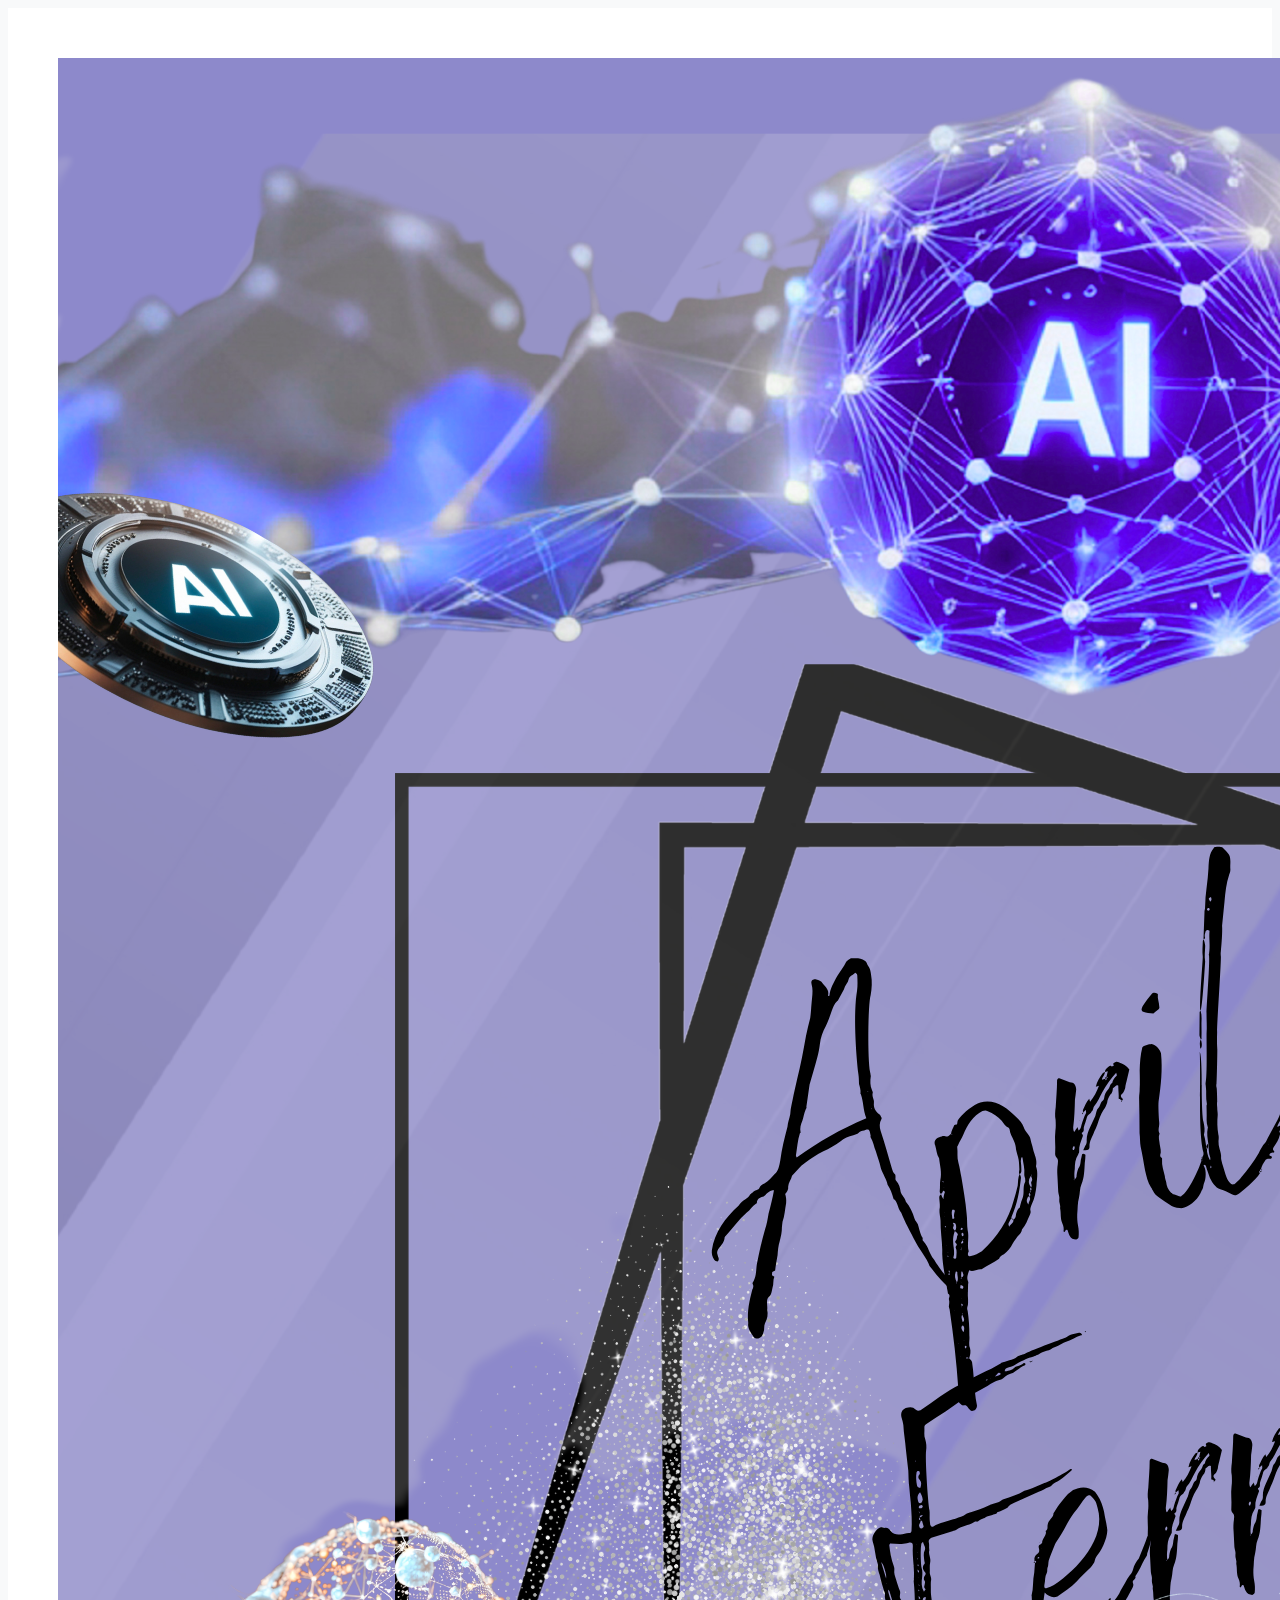
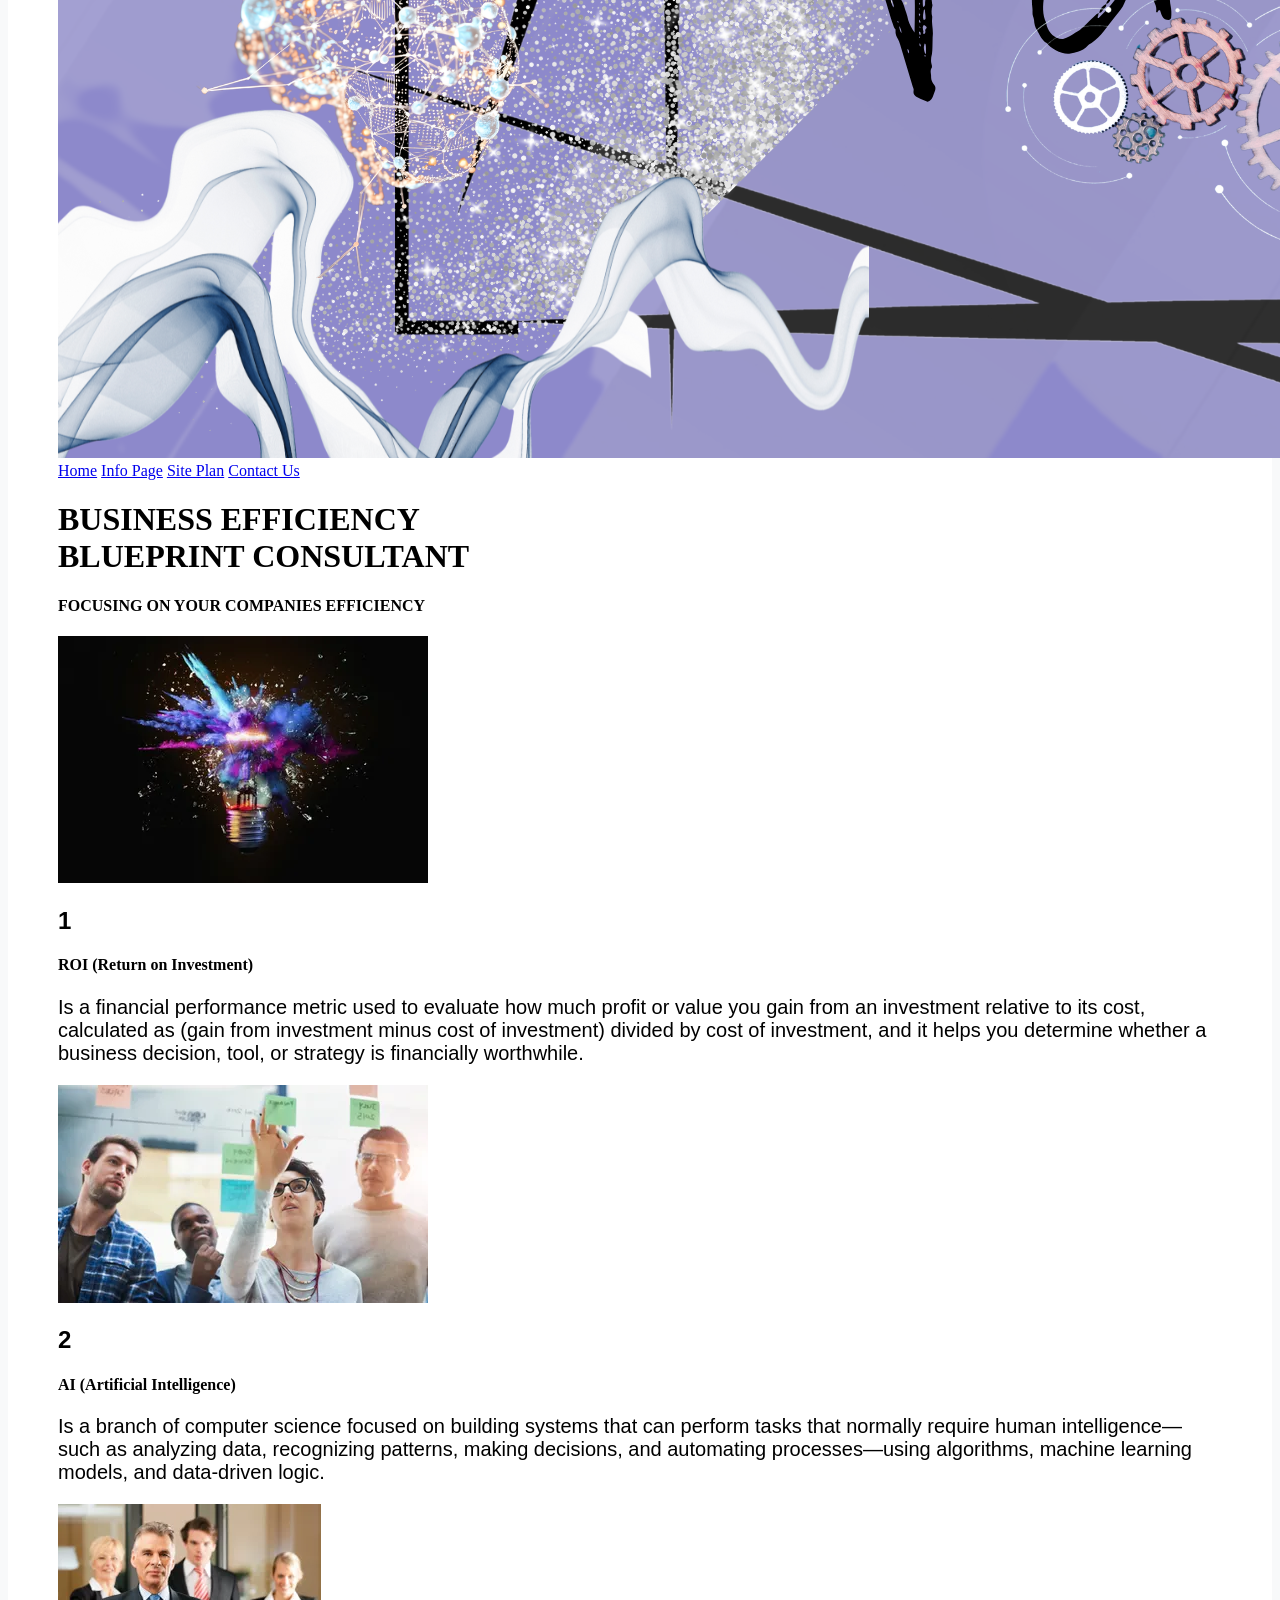
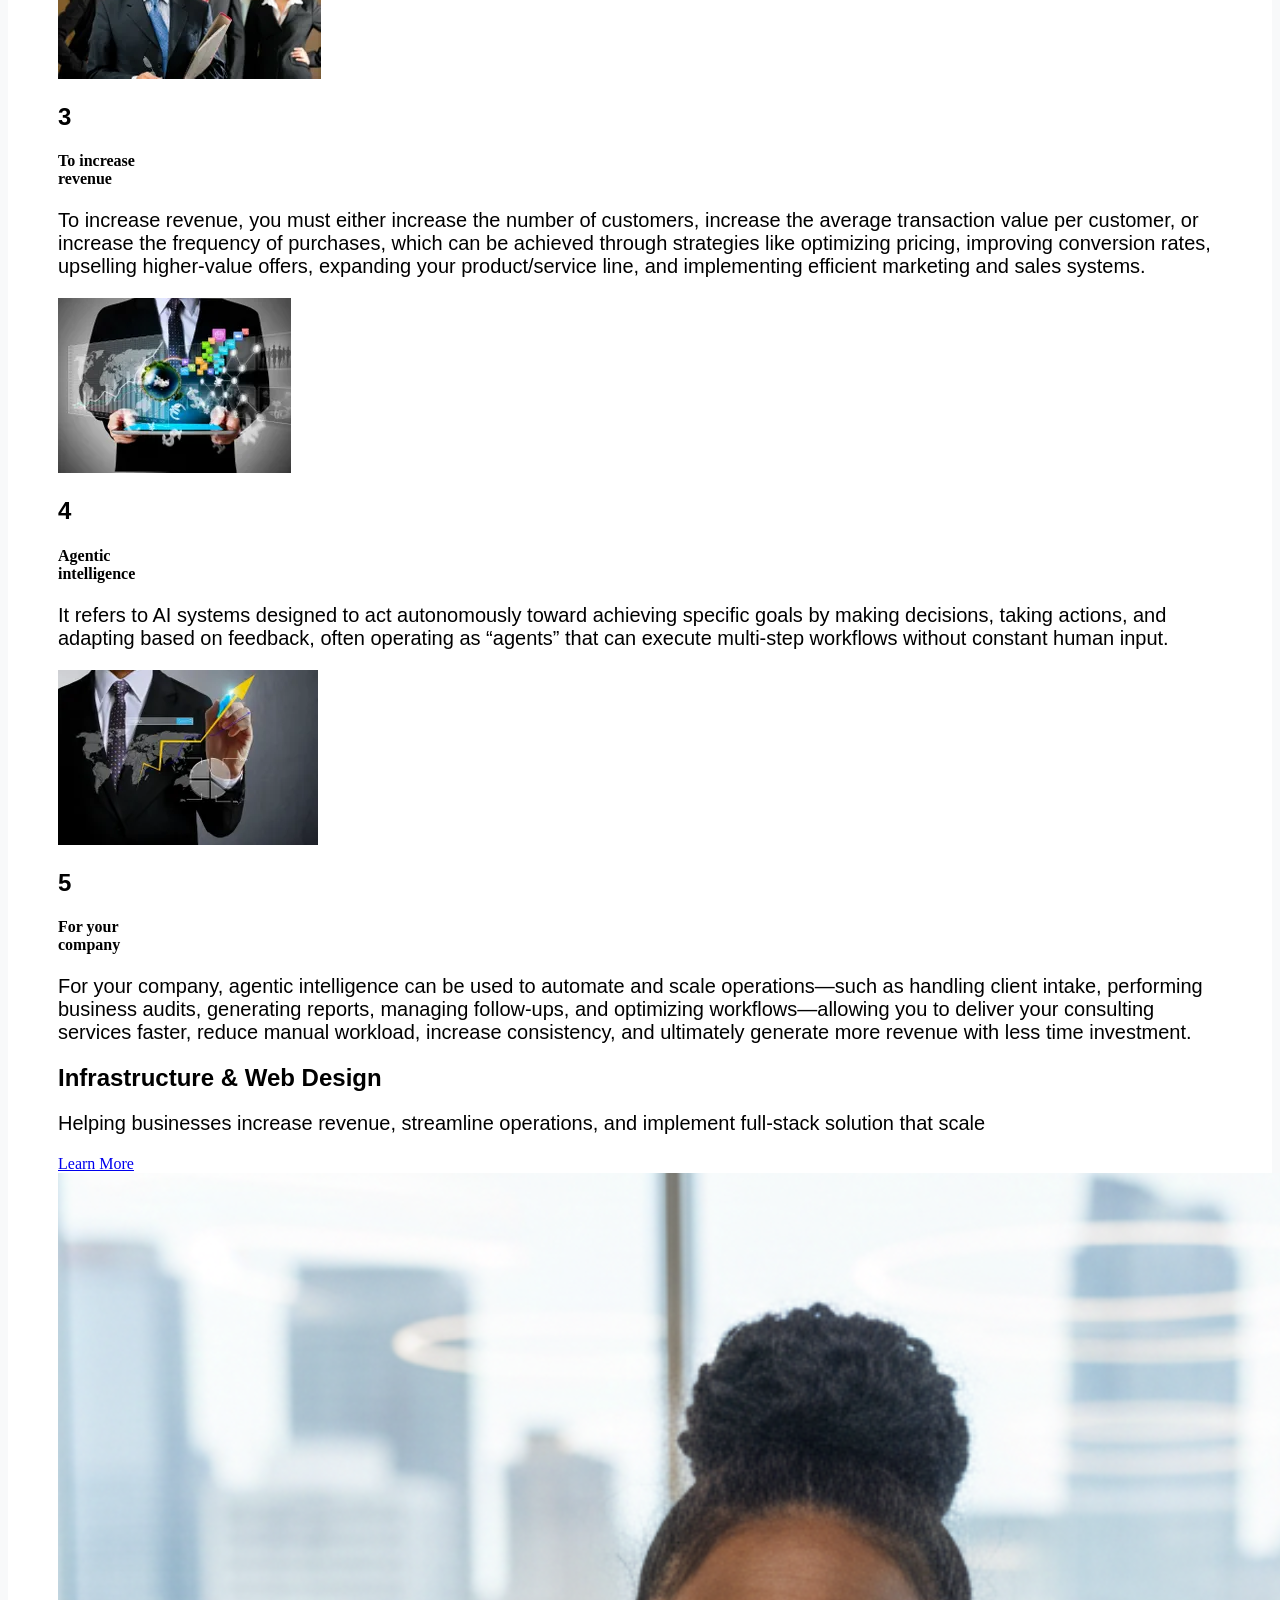
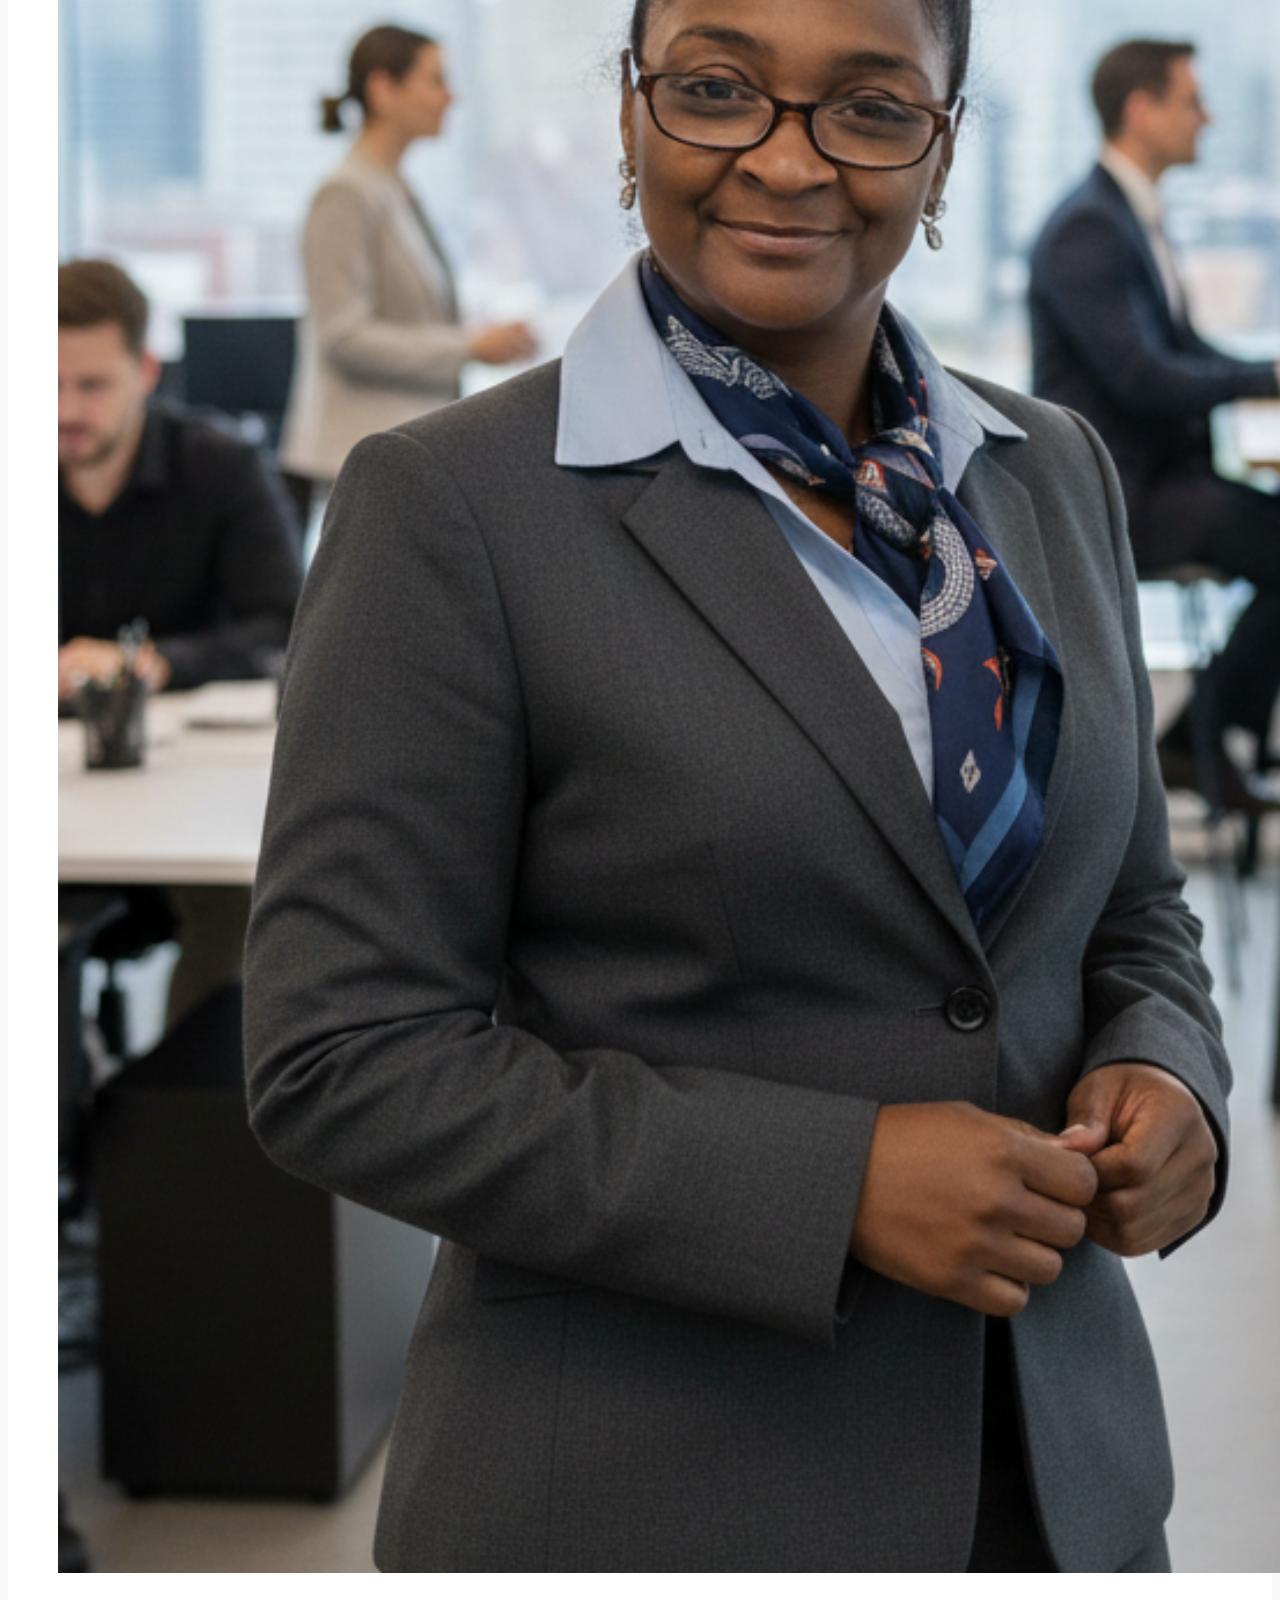
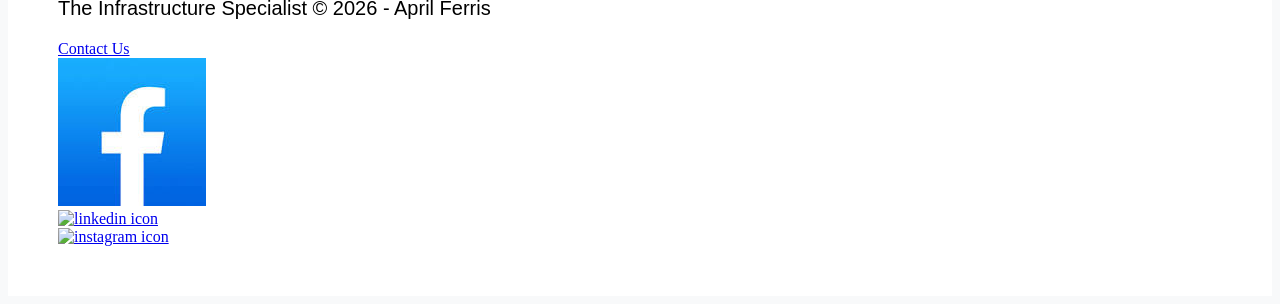
==== page2.html @ 4bdd4c85 "Update page2.html" ====
<!DOCTYPE html>
<html class="infopage1" lang="en">

    <!-- Head info -->

<head>
    <meta charset="UTF-8">
    <meta name="viewport" content="width=device-width, initial-scale=1.0">
    <title>The Infrastructure Specialist & Web Developer | Page2</title>
    <link rel="stylesheet" href="index.css">
</head>

<body class="infopage2">
    <div class="page">

        <!-- Header -->
        <header>
            <nav class="nav2">
                <img class="logo2" src="images/ai logo.png" alt="April Ferris logo">
                <a href="index.html">Home</a>
                <a href="page2.html">Info Page</a>
                <a href="#">Site Plan</a>
                <a href="#">Contact Us</a>
            </nav>
         <div class="title">
        <h1>BUSINESS EFFICIENCY<br> BLUEPRINT CONSULTANT</h1>
        <h4>FOCUSING ON YOUR COMPANIES EFFICIENCY</h4>
            </div>
        </header>

        <!-- Main -->
        <main class="main">

            <!-- Hero -->
            <section class="sectiona">
                <div class="ROI">
                <img class="photo1" src="images/page2 1.png" alt="photo about ROI">
                <h2 class="number">1</h2>
                <h4>ROI (Return on Investment)</h4>
                <p class="explanation">Is a financial performance metric used to evaluate how much profit or value you gain from an investment relative to its cost, calculated as (gain from investment minus cost of investment) divided by cost of investment, and it helps you determine whether a business decision, tool, or strategy is financially worthwhile.</p>
                </div>
                <div class="AI">
                <img class="photo2" src="images/page2 2.png" alt="photo about AI">
                <h2 class="number">2</h2>
                <h4>AI (Artificial Intelligence)</h4>
                <p class="explanation">Is a branch of computer science focused on building systems that can perform tasks that normally require human intelligence—such as analyzing data, recognizing patterns, making decisions, and automating processes—using algorithms, machine learning models, and data-driven logic.</p>
                </div>
                <div class="TIR">
                <img class="photo3" src="images/page2 3.png" alt="photo about Increasing revenue">
                <h2 class="number">3</h2>
                <h4>To increase<br> revenue</h4>
                <p class="explanation">To increase revenue, you must either increase the number of customers, increase the average transaction value per customer, or increase the frequency of purchases, which can be achieved through strategies like optimizing pricing, improving conversion rates, upselling higher-value offers, expanding your product/service line, and implementing efficient marketing and sales systems.</p>
                </div>
                <div class="AI">
                <img class="photo4" src="images/page2 4.png" alt="photo about Agentic intelligence">
                <h2 class="number">4</h2>
                <h4>Agentic<br> intelligence</h4>
                <p class="explanation">It refers to AI systems designed to act autonomously toward achieving specific goals by making decisions, taking actions, and adapting based on feedback, often operating as “agents” that can execute multi-step workflows without constant human input.</p>
                </div>
                <div class="FYC">
                <img class="photo5" src="images/page2 5.png" alt="photo about For your company">
                <h2 class="number">5</h2>
                <h4>For your<br> company</h4>
                <p class="explanation">For your company, agentic intelligence can be used to automate and scale operations—such as handling client intake, performing business audits, generating reports, managing follow-ups, and optimizing workflows—allowing you to deliver your consulting services faster, reduce manual workload, increase consistency, and ultimately generate more revenue with less time investment.</p>
                </div>
            </section>

            <!-- Agentic Workflows -->
            <section class="sectionb">
            <div class="box1">
            <h2>Infrastructure & Web Design</h2>
            <p>Helping businesses increase revenue, streamline operations, and implement full-stack solution that scale</p>
            <a class="learnmore" href="#">Learn More</a>
            </div>

            <img class="mybusiness" src="images/main business pic.png" alt="picuture of business women">
            </section>
        </main>

        <!-- Footer -->
        <footer>
            <div class="footer-left">
                <p>The Infrastructure Specialist © 2026 - April Ferris</p>
            </div>
            <a class="contacting" href="#">Contact Us</a>
            <div class="contact">
                <a href="https://www.facebook.com">
                    <img class="fb" src="images/fb image.jpeg" alt="facebook icon">
                </a>
                <div class="trim1">
                <a href="https://www.linkedin.com">
                    <img class="li" src="images/linkedin.png" alt="linkedin icon">
                </a>
                </div>
                <div class="trim2">
                <a href="https://www.instagram.com">
                    <img class="ins" src="images/instagram.jpeg" alt="instagram icon">
                </a>
                </div>
            </div>
        </footer>
        
</body>

</html>
---- index.css ----
/* Global / Layout */
body {
background-color: #f8f9fa;
}

.page {
max-width: 1200px;
margin: 0 auto;
background-color: #fff;
padding: 50px;
}

.main {

}

.section {

}

.two-col {
display: grid;
grid-template-columns: 1fr 1fr;
gap: 30px;
}

/* Header */
.header {
display: flex;
justify-content: space-between;
align-items: center;
padding: 20px;
border: #333 solid 2px;
background: linear-gradient(#5b3eff, #fff);
}

.header-top {

}

.brand {

}

.logo, .footer-logo {
width: 100px;
border-radius: 10px;
}

.profile {

}

.nav {

}

.nav a {
font-family: 'Times New Roman', Times, serif;
border: 2px solid #333;
text-decoration: none;
padding: 15px 20px;
background-color: #fff;
}

.nav a:hover {
background-color: #5b3eff;
color: #fff;
}  

/* Hero Section */
.hero {

}

.hero-header {

}

.hero-text {

}

.hero-para { 
max-width: 80%;
}

.hero-images {

}

.img-box {

}

p {
font-family: "Inter", sans-serif;
font-size: 20px;
}

h2 {
font-family: sans-serif;
}

/* Agentic Infrastructure */
.section-title h2{
text-align: center;
padding: 20px 0;
}

.button-link {

}

.img-frame img{
width: 100%;
border-radius: 30px;
}

.img-caption {

}

.text-block {

}

/* Panels & Components */
.panel {

}

.panel-title {
border: #333 solid 2px;
padding: 10px;
}

.component-box {
border: #333 solid 2px;
margin: 5px;
padding: 0 10px;
}

.component-box h4 {
font-family: sans-serif;
font-size: large;
}

/* Additional Info */
#additional {
margin: 75px 0;
}

#additional h2 {
text-align: center;
margin: 50px;
}
.muted {

}

.link-row {

}

.quick-link {
text-decoration: none;
font-size: 18px;
}

/* Contact Form */
.form-card {

}

.form-title {

}

.form {
display: flex;
flex-direction: column;
}

.form label {
font-size: 25px;
}

.form input {
margin-bottom: 10px;
height: 25px;
}

.form textarea {

}

.form button {
width: 150px;
padding: 10px;
}

.submit {
background-color: #ecf07a;
color: #fff;
border: none;
border-radius: 5px;
cursor: pointer;
color: black;
margin-top: 10px;
}
.submit:hover {
background-color: #4a2ecc;
}
/* Footer */
.footer {
display: flex;
justify-content: space-between;
align-items: center;
padding: 20px;
border: #333 solid 2px;
background: linear-gradient(#5b3eff, #fff);
}

.footer p {
font-family: 'Times New Roman', Times, serif;
font-size: 30px;
}

.footer-left {

}

.footer-right {

}

.footer-logo {

}

/* Info page css code :/
@import url('https://fonts.googleapis.com/css2?family=Caveat:wght@400..700&family=Figtree:ital,wght@0,300..900;1,300..900&family=Leckerli+One&family=Lobster&family=Montserrat:ital,wght@0,100..900;1,100..900&family=Open+Sans:ital,wght@0,300..800;1,300..800&family=Permanent+Marker&family=Roboto:ital,wght@0,100..900;1,100..900&family=Salsa&family=Sue+Ellen+Francisco&display=swap');

* {
    box-sizing: border-box;
}

.infopage1 {
    background-color: #b8c0ff;
    padding: 20px 30px;
}

.infopage2 {
    width: 1000px;
    background-color: grey;
    border: 2px solid black;
    padding: 20px;
    margin: 0 auto;
    font-family: "Roboto";
}

.nav2 {
    background-color: #bbd0ff;
    display: grid;
    grid-template-columns: 1fr 1fr 1fr 1fr 1fr;
    gap: 12%;
    padding: 20px 60px 20px 40px;
    align-items: center;
}

.logo2 {
    width:50px;
}

.nav2 a{
    text-decoration: none;
    color: #ffd6ff;
    font-size: 18px;
}

.title {
    background-color: white;
    font-family: sans-serif;
    text-align: center;
    padding: 0 30px 20px 30px;
    margin: 20px 60px;
    border: 2px solid black;
    letter-spacing: -0.5px;
}

.title h1 {
    font-size: 45px;
    letter-spacing: 10px;
}

.title h4 {
    font-size: 25px;
    font-weight: 100;
    margin: -30px 0 25px 0;
}

.sectiona {
    display: grid;
    grid-template-columns: 1fr 1fr 1fr 1fr 1fr;
    gap: 20px;

}

.photo1, .photo2, .photo3, .photo4, .photo5 {
    width: 100%;
    border: 10px solid #ffd6ff;
}

.number {
    justify-self: center;
    background-color: #b8c0ff;
    padding: 2px 10px;
    border-radius: 50%;
}

.sectiona h4 {
    text-align: center;
    font-size: 20px;
}

.explanation {
    height: 450px;
    background-color: white;
    border: 2px solid black;
    padding: 20px 5px;
}

.sectionb {
    background-color:#bbd0ff;
    display: grid;
    grid-template-columns: 2fr 1fr;
    gap: 50px;
    padding: 60px 50px 60px 100px;
}

.sectionb h2 {
    font-family: sans-serif;
}

.box1 {
    grid-column: 1/2;
    background-color: #b8c0ff;
    color: white;
    padding: 10px 20px;
}

.learnmore {
    background-color: #c8b6ff;
    color: white;
    text-decoration: none;
    padding: 10px 20px;
    border-radius: 5px;
    justify-self: center;
    display: grid;
}

.mybusiness {
    grid-column: 2/3;
    width: 300px;
}

footer {
    background-color: #c8b6ff;
    display: flex;
    justify-content: space-between;
    padding: 20px 80px;
    align-items: center;
    margin: 20px 0 0 0;
    color: white;
}

.contacting {
    color:#ffd6ff;
    text-decoration: none;
}

.contact {
    display: flex;
    grid-gap: 5px;
}

.fb, .li, .ins {
    width: 30px;
    aspect-ratio: 1/1;
}
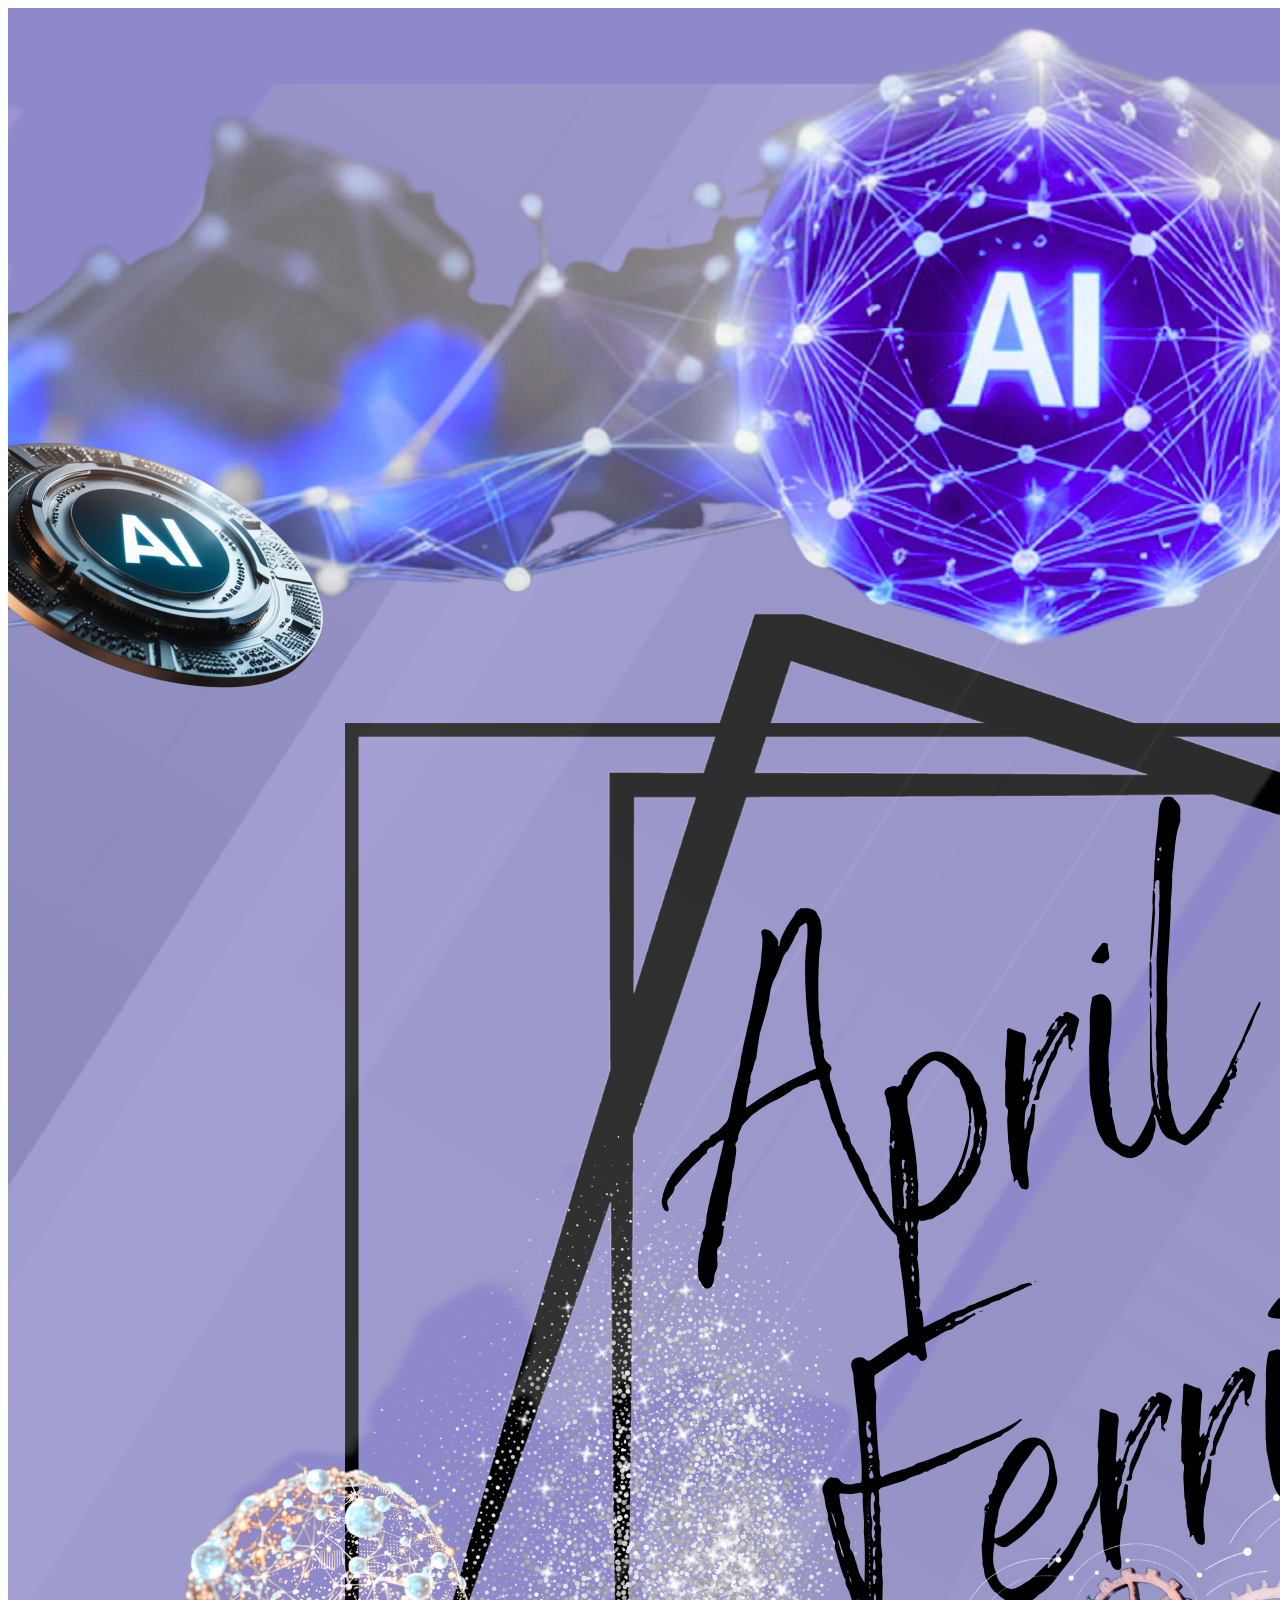
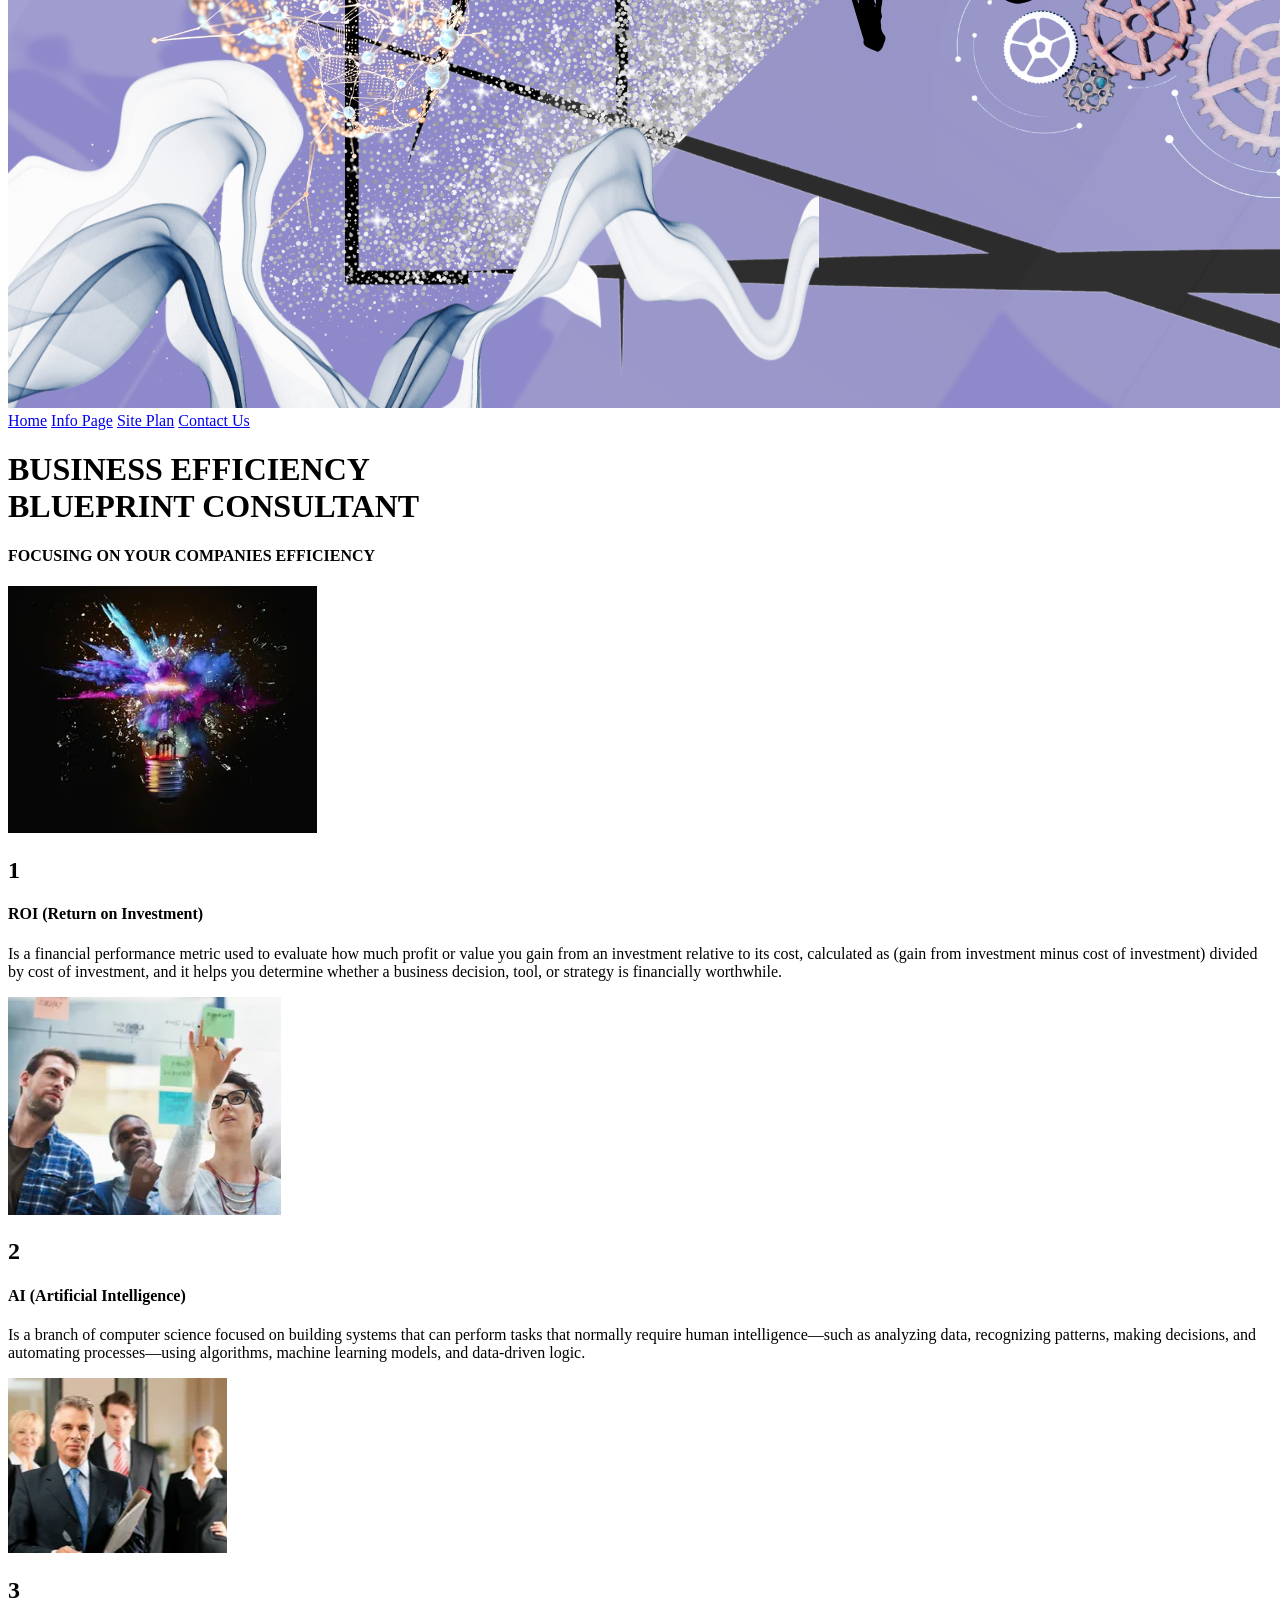
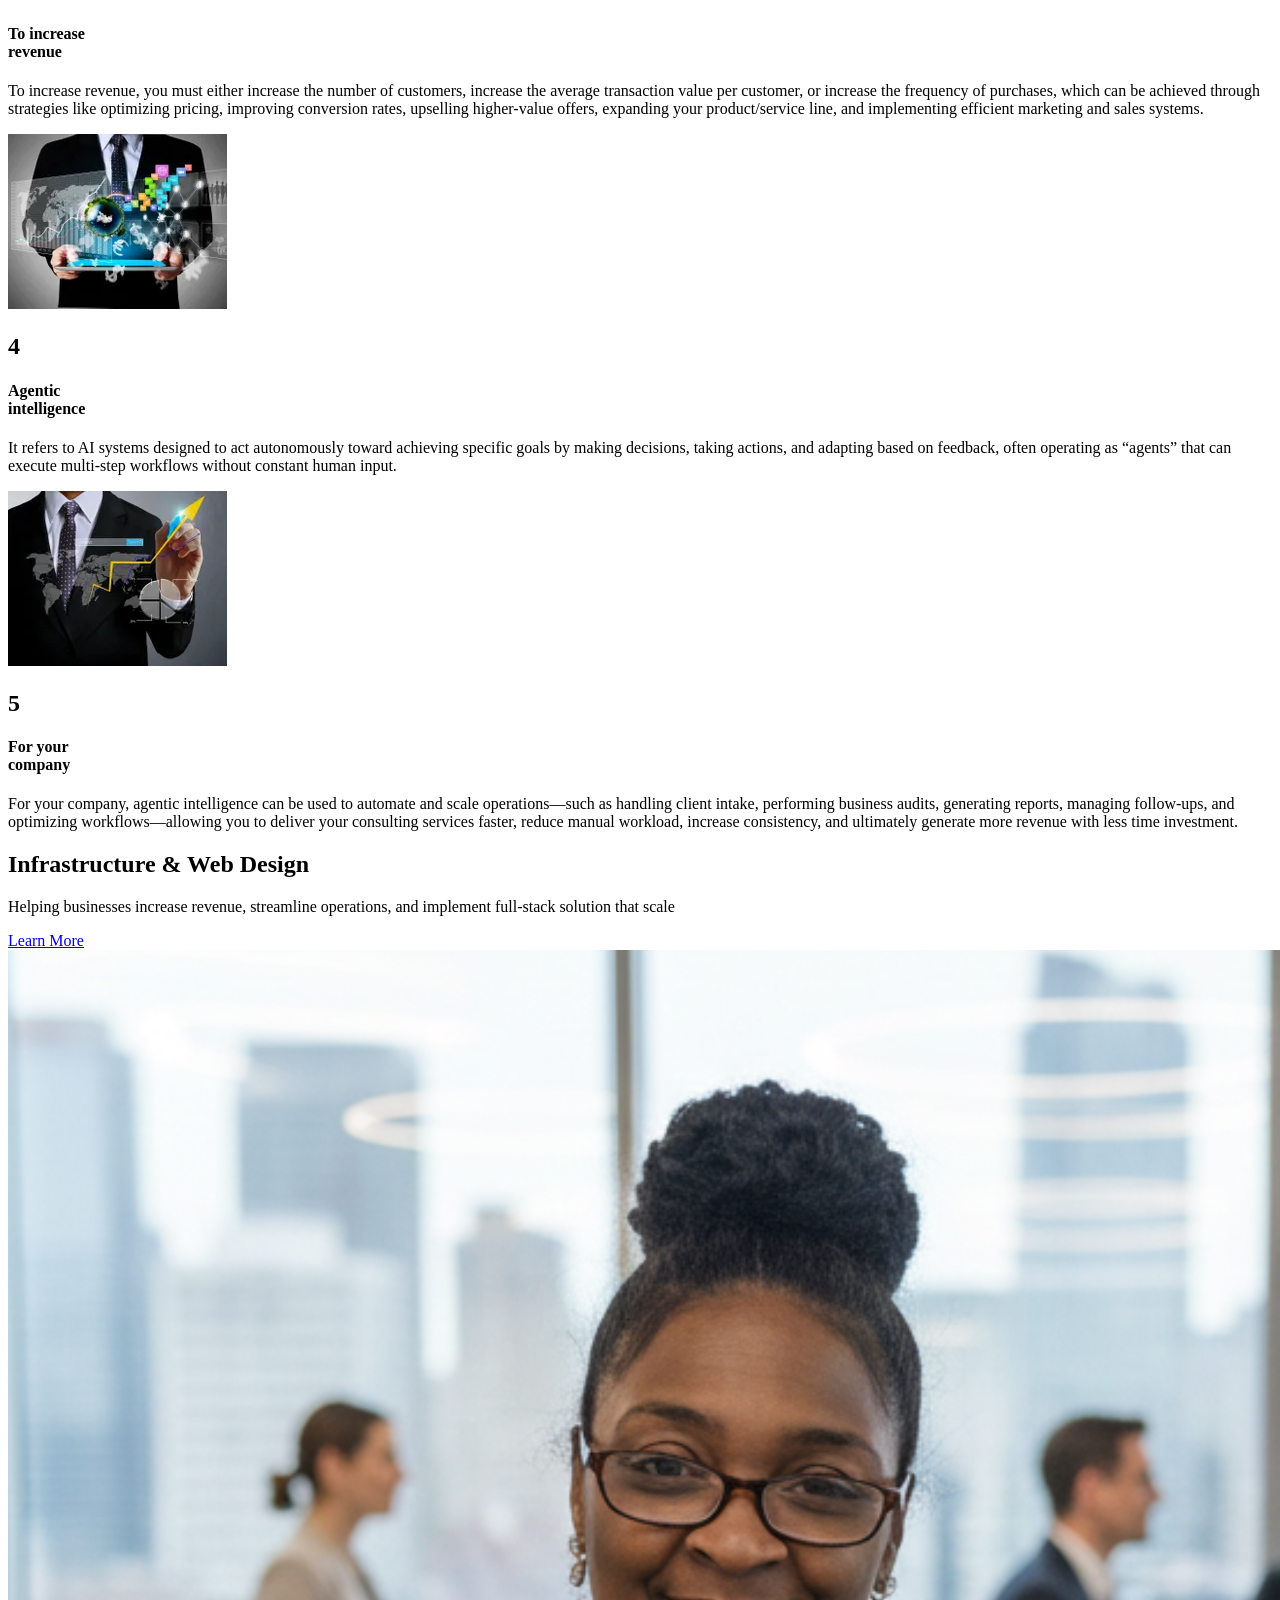
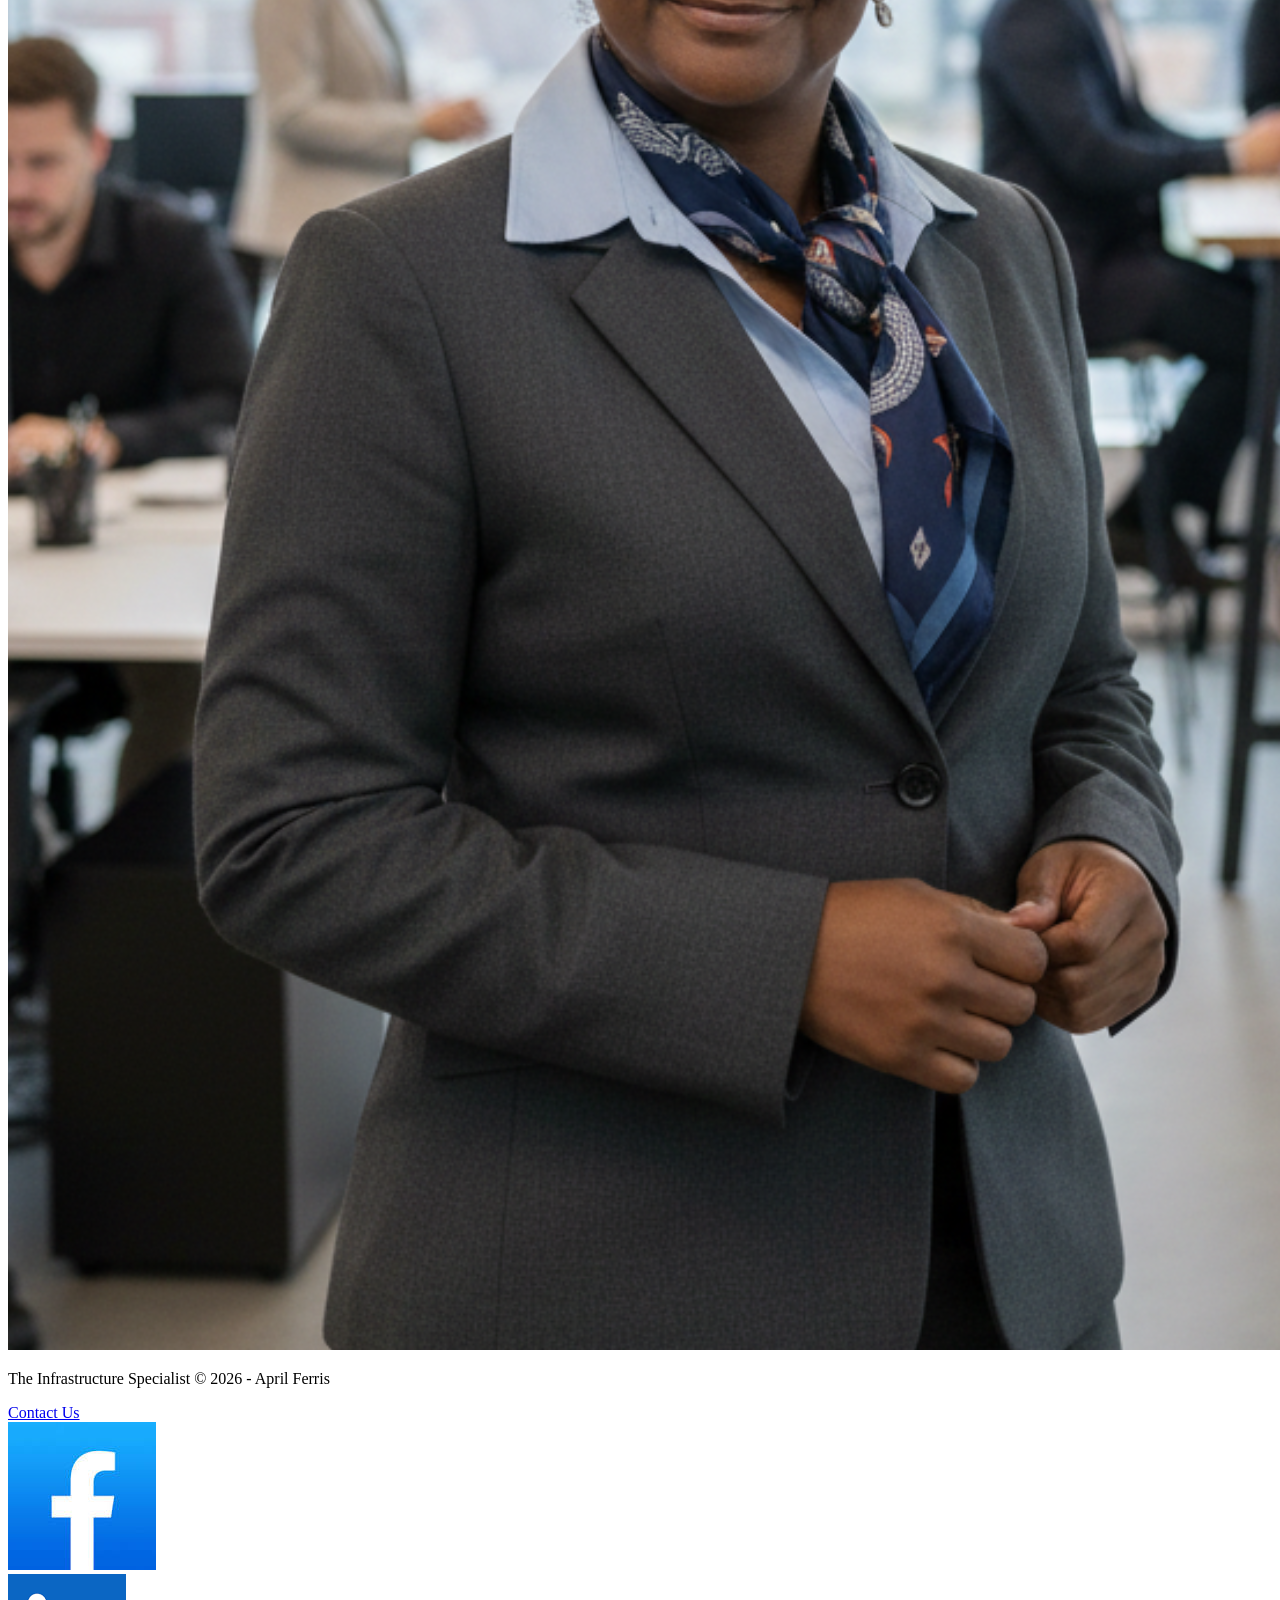
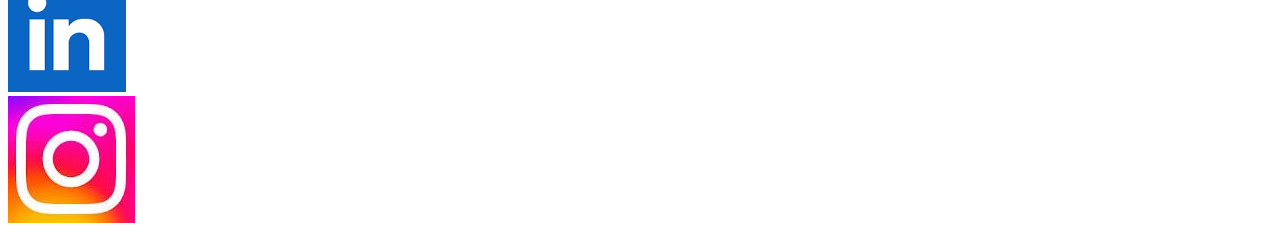
==== commit 0dba6cda: "Update page2.html" ====
--- a/page2.html
+++ b/page2.html
@@ -7,7 +7,6 @@
     <meta charset="UTF-8">
     <meta name="viewport" content="width=device-width, initial-scale=1.0">
     <title>The Infrastructure Specialist & Web Developer | Page2</title>
-    <link rel="stylesheet" href="index.css">
 </head>
 
 <body class="infopage2">
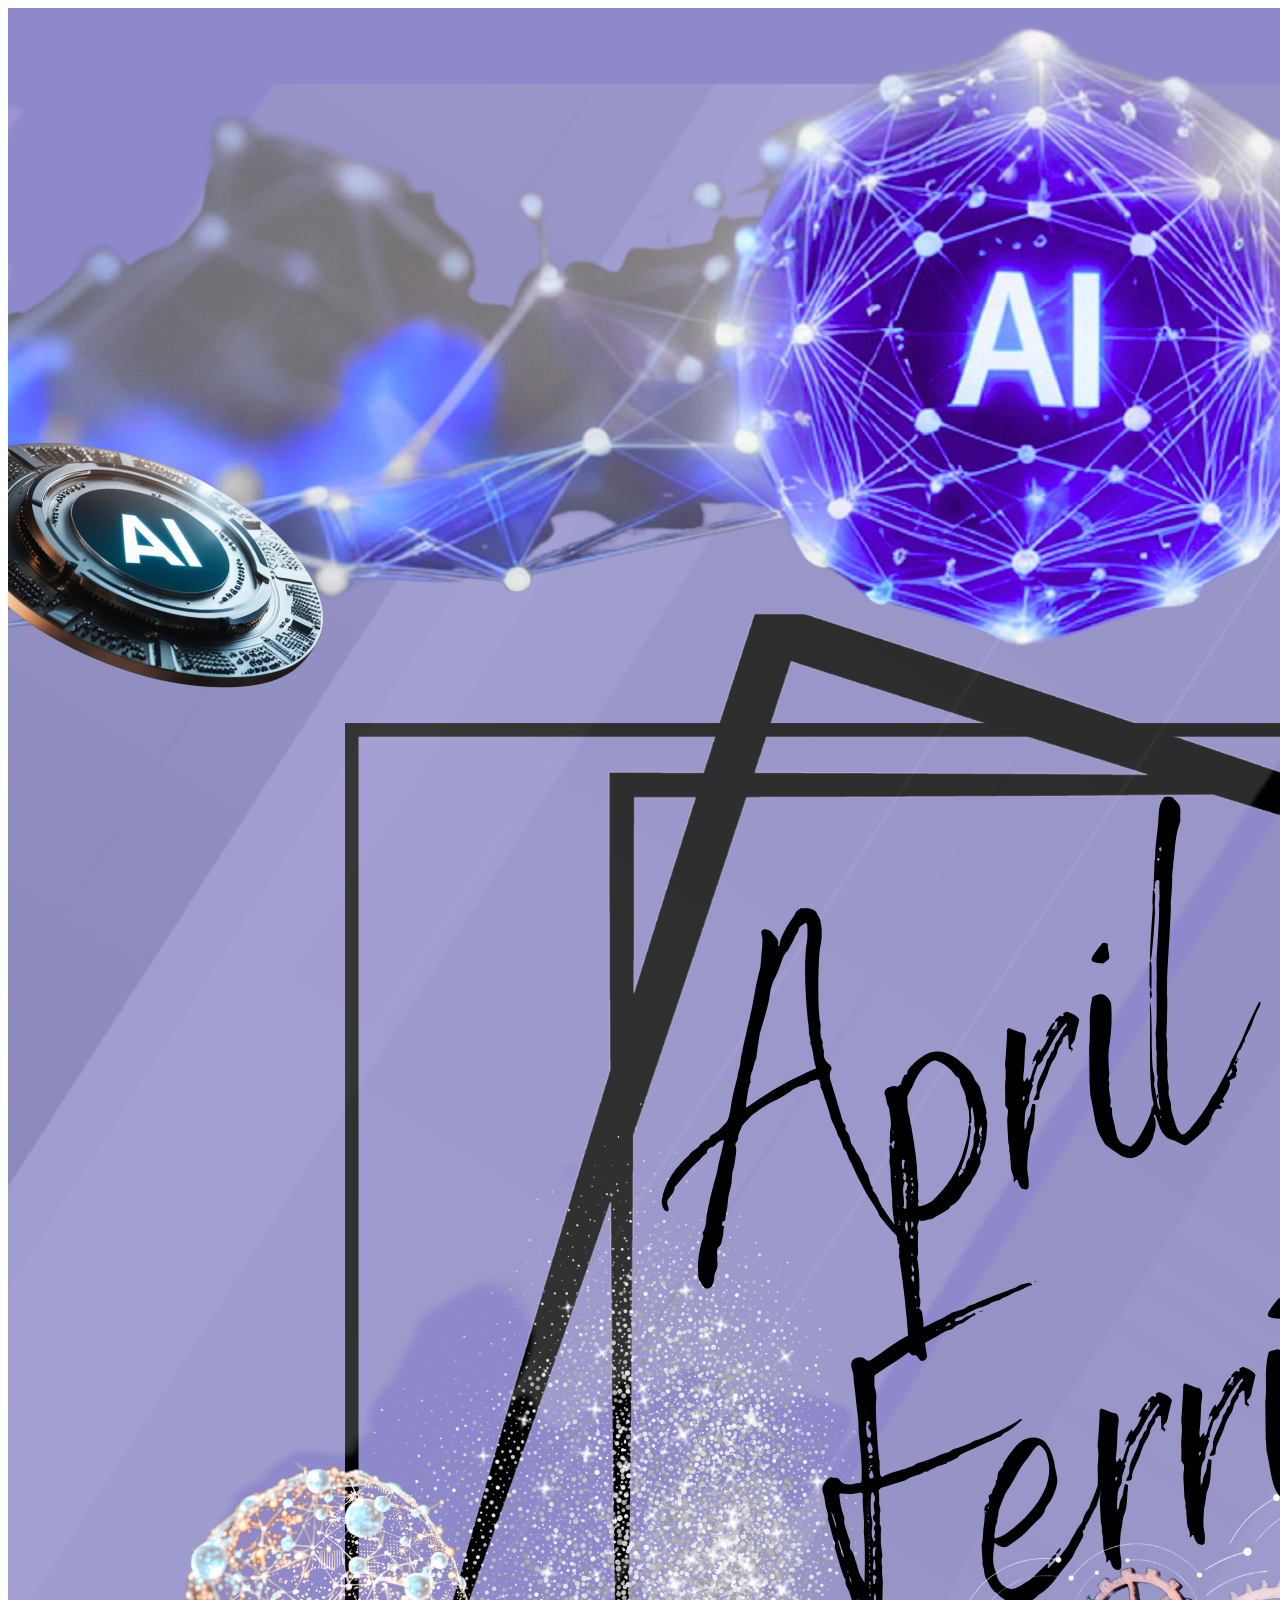
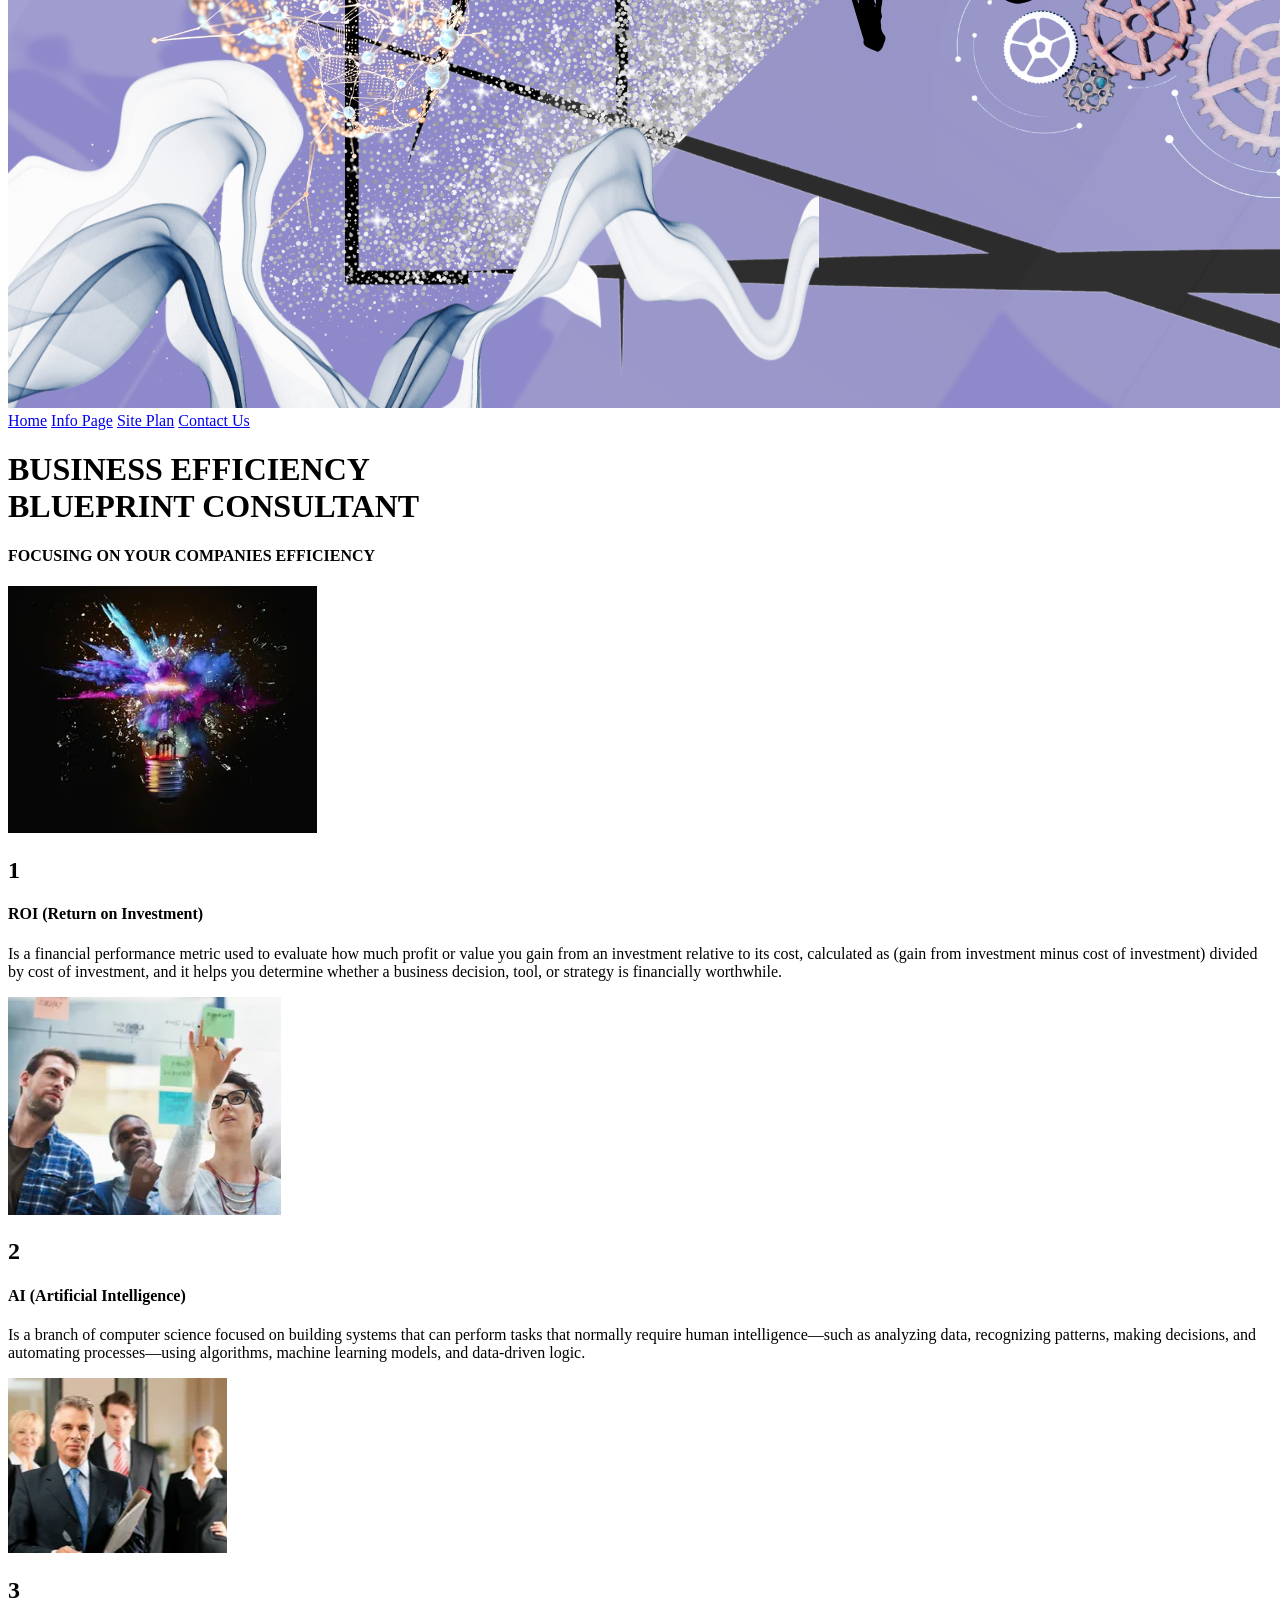
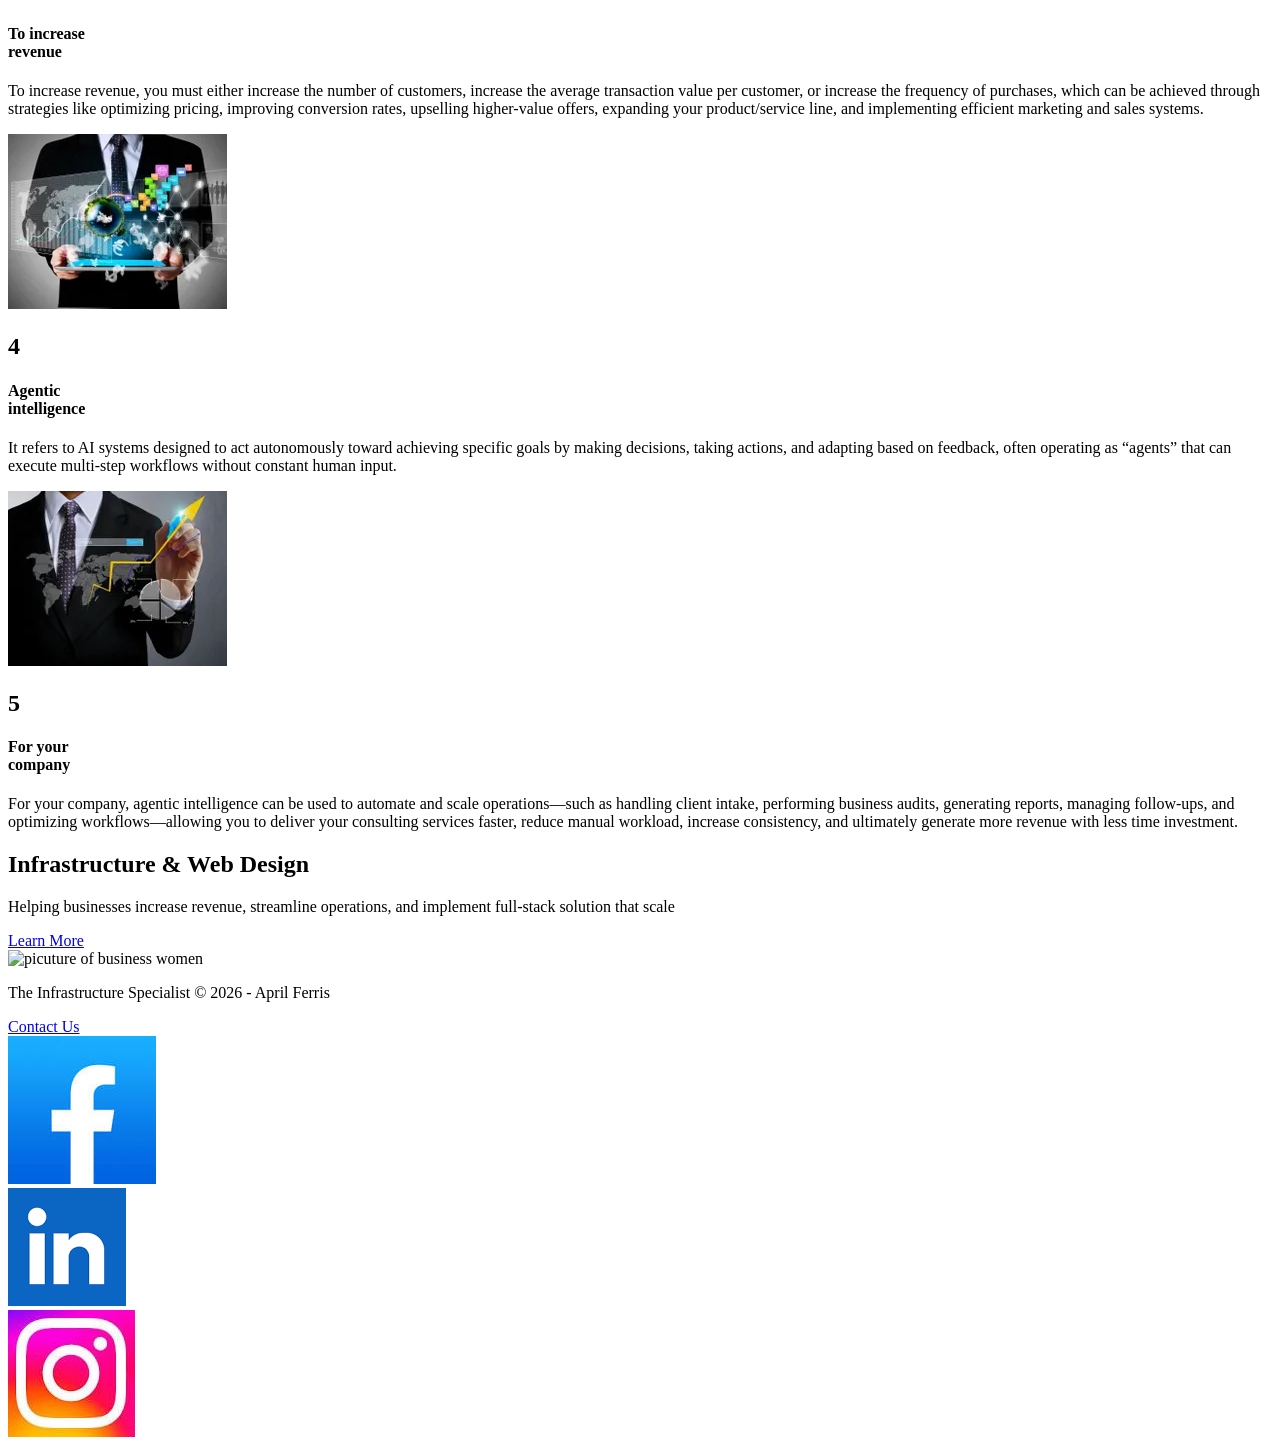
==== commit f6d27b93: "Update page2.html" ====
--- a/page2.html
+++ b/page2.html
@@ -7,6 +7,7 @@
     <meta charset="UTF-8">
     <meta name="viewport" content="width=device-width, initial-scale=1.0">
     <title>The Infrastructure Specialist & Web Developer | Page2</title>
+    <link rel="stylesheet" href="styles.css">
 </head>
 
 <body class="infopage2">
@@ -72,7 +73,7 @@
             <a class="learnmore" href="#">Learn More</a>
             </div>
 
-            <img class="mybusiness" src="images/main business pic.png" alt="picuture of business women">
+            <img class="mybusiness" src="images/main business pic.jpg" alt="picuture of business women">
             </section>
         </main>
 
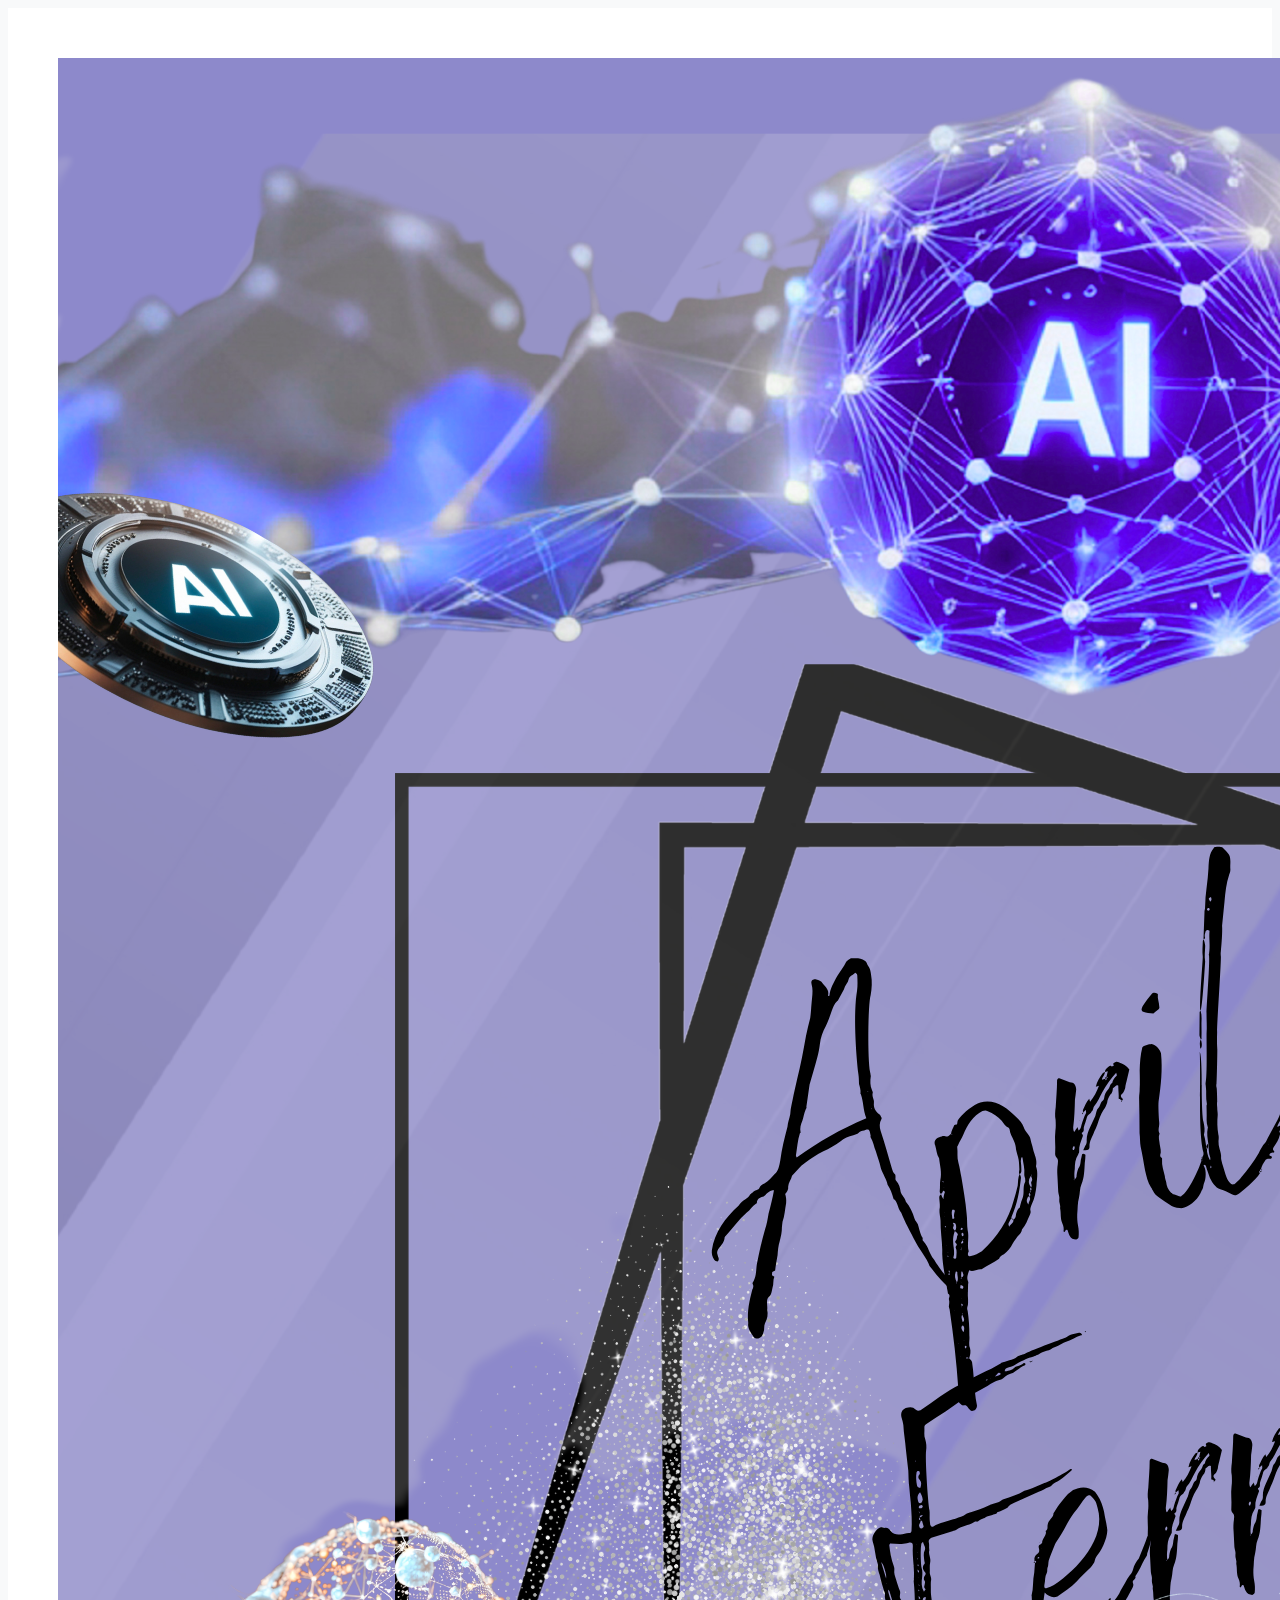
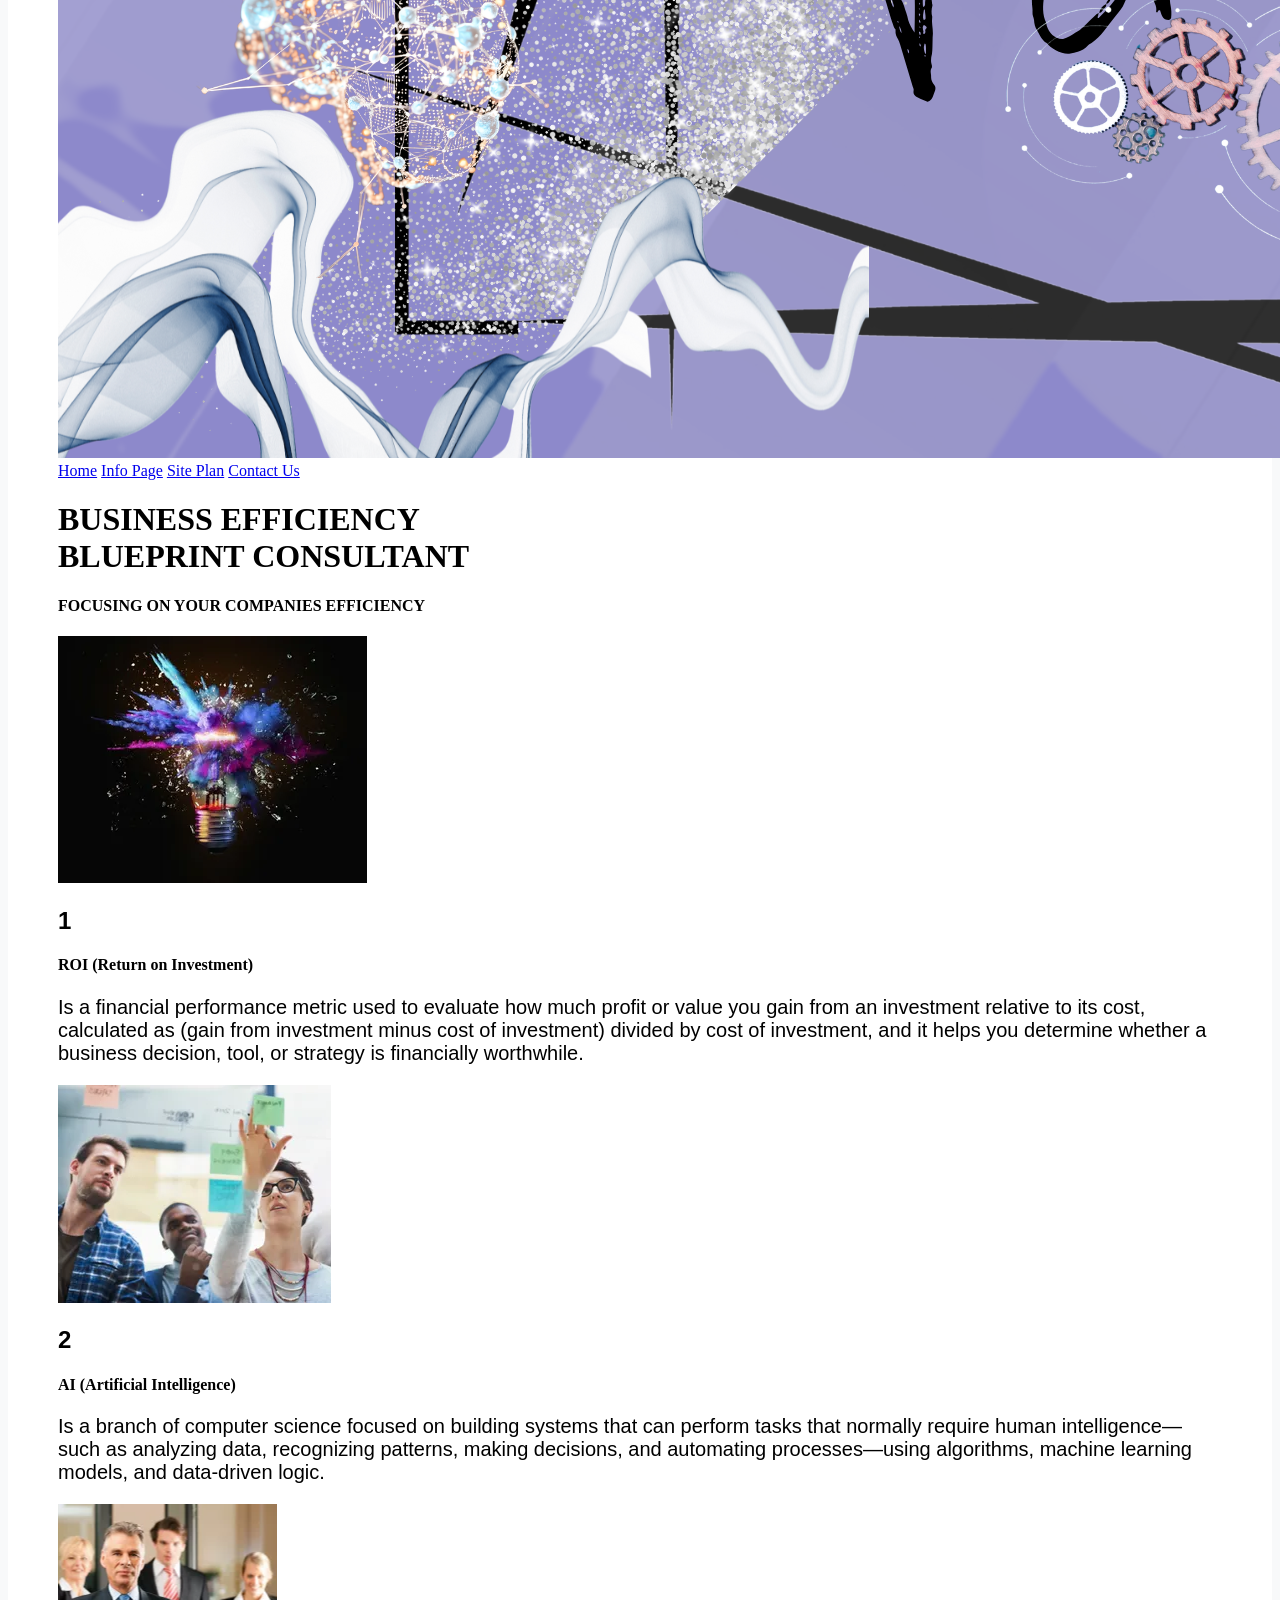
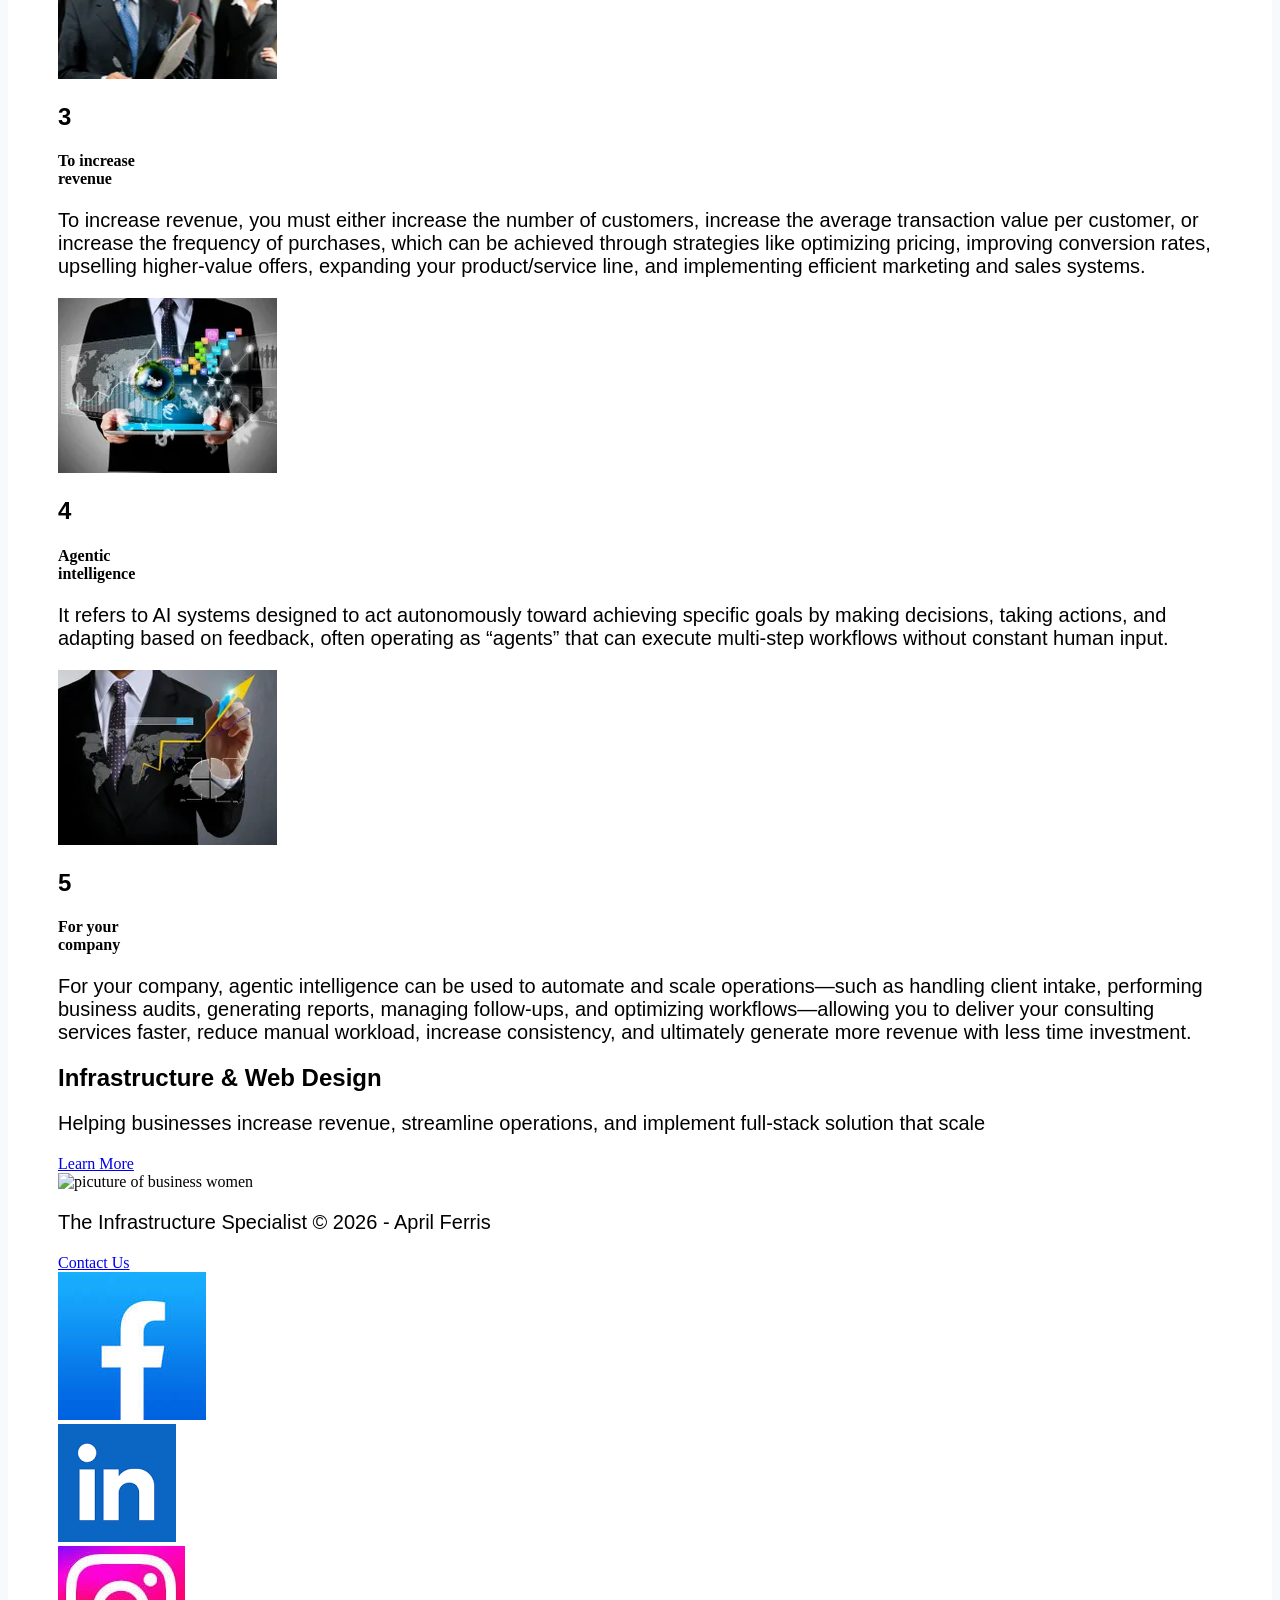
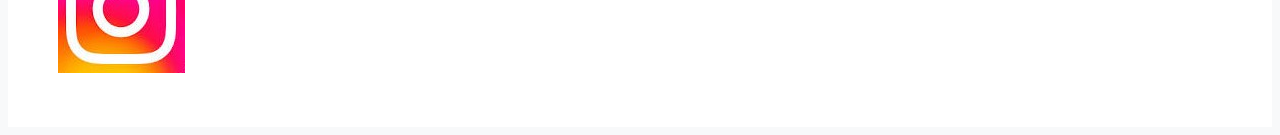
==== commit a50d77aa: "Update page2.html" ====
--- a/page2.html
+++ b/page2.html
@@ -7,7 +7,7 @@
     <meta charset="UTF-8">
     <meta name="viewport" content="width=device-width, initial-scale=1.0">
     <title>The Infrastructure Specialist & Web Developer | Page2</title>
-    <link rel="stylesheet" href="styles.css">
+    <link rel="stylesheet" href="index.css">
 </head>
 
 <body class="infopage2">
--- a/index.css
+++ b/index.css
@@ -0,0 +1,392 @@
+/* Global / Layout */
+body {
+background-color: #f8f9fa;
+}
+
+.page {
+max-width: 1200px;
+margin: 0 auto;
+background-color: #fff;
+padding: 50px;
+}
+
+.main {
+
+}
+
+.section {
+
+}
+
+.two-col {
+display: grid;
+grid-template-columns: 1fr 1fr;
+gap: 30px;
+}
+
+/* Header */
+.header {
+display: flex;
+justify-content: space-between;
+align-items: center;
+padding: 20px;
+border: #333 solid 2px;
+background: linear-gradient(#5b3eff, #fff);
+}
+
+.header-top {
+
+}
+
+.brand {
+
+}
+
+.logo, .footer-logo {
+width: 100px;
+border-radius: 10px;
+}
+
+.profile {
+
+}
+
+.nav {
+
+}
+
+.nav a {
+font-family: 'Times New Roman', Times, serif;
+border: 2px solid #333;
+text-decoration: none;
+padding: 15px 20px;
+background-color: #fff;
+}
+
+.nav a:hover {
+background-color: #5b3eff;
+color: #fff;
+}  
+
+/* Hero Section */
+.hero {
+
+}
+
+.hero-header {
+
+}
+
+.hero-text {
+
+}
+
+.hero-para { 
+max-width: 80%;
+}
+
+.hero-images {
+
+}
+
+.img-box {
+
+}
+
+p {
+font-family: "Inter", sans-serif;
+font-size: 20px;
+}
+
+h2 {
+font-family: sans-serif;
+}
+
+/* Agentic Infrastructure */
+.section-title h2{
+text-align: center;
+padding: 20px 0;
+}
+
+.button-link {
+
+}
+
+.img-frame img{
+width: 100%;
+border-radius: 30px;
+}
+
+.img-caption {
+
+}
+
+.text-block {
+
+}
+
+/* Panels & Components */
+.panel {
+
+}
+
+.panel-title {
+border: #333 solid 2px;
+padding: 10px;
+}
+
+.component-box {
+border: #333 solid 2px;
+margin: 5px;
+padding: 0 10px;
+}
+
+.component-box h4 {
+font-family: sans-serif;
+font-size: large;
+}
+
+/* Additional Info */
+#additional {
+margin: 75px 0;
+}
+
+#additional h2 {
+text-align: center;
+margin: 50px;
+}
+.muted {
+
+}
+
+.link-row {
+
+}
+
+.quick-link {
+text-decoration: none;
+font-size: 18px;
+}
+
+/* Contact Form */
+.form-card {
+
+}
+
+.form-title {
+
+}
+
+.form {
+display: flex;
+flex-direction: column;
+}
+
+.form label {
+font-size: 25px;
+}
+
+.form input {
+margin-bottom: 10px;
+height: 25px;
+}
+
+.form textarea {
+
+}
+
+.form button {
+width: 150px;
+padding: 10px;
+}
+
+.submit {
+background-color: #ecf07a;
+color: #fff;
+border: none;
+border-radius: 5px;
+cursor: pointer;
+color: black;
+margin-top: 10px;
+}
+.submit:hover {
+background-color: #4a2ecc;
+}
+/* Footer */
+.footer {
+display: flex;
+justify-content: space-between;
+align-items: center;
+padding: 20px;
+border: #333 solid 2px;
+background: linear-gradient(#5b3eff, #fff);
+}
+
+.footer p {
+font-family: 'Times New Roman', Times, serif;
+font-size: 30px;
+}
+
+.footer-left {
+
+}
+
+.footer-right {
+
+}
+
+.footer-logo {
+
+}
+
+/* Info page css code :/
+@import url('https://fonts.googleapis.com/css2?family=Caveat:wght@400..700&family=Figtree:ital,wght@0,300..900;1,300..900&family=Leckerli+One&family=Lobster&family=Montserrat:ital,wght@0,100..900;1,100..900&family=Open+Sans:ital,wght@0,300..800;1,300..800&family=Permanent+Marker&family=Roboto:ital,wght@0,100..900;1,100..900&family=Salsa&family=Sue+Ellen+Francisco&display=swap');
+
+* {
+    box-sizing: border-box;
+}
+
+.infopage1 {
+    background-color: #b8c0ff;
+    padding: 20px 30px;
+}
+
+.infopage2 {
+    width: 1000px;
+    background-color: grey;
+    border: 2px solid black;
+    padding: 20px;
+    margin: 0 auto;
+    font-family: "Roboto";
+}
+
+.nav2 {
+    background-color: #bbd0ff;
+    display: grid;
+    grid-template-columns: 1fr 1fr 1fr 1fr 1fr;
+    gap: 12%;
+    padding: 20px 60px 20px 40px;
+    align-items: center;
+}
+
+.logo2 {
+    width:50px;
+}
+
+.nav2 a{
+    text-decoration: none;
+    color: #ffd6ff;
+    font-size: 18px;
+}
+
+.title {
+    background-color: white;
+    font-family: sans-serif;
+    text-align: center;
+    padding: 0 30px 20px 30px;
+    margin: 20px 60px;
+    border: 2px solid black;
+    letter-spacing: -0.5px;
+}
+
+.title h1 {
+    font-size: 45px;
+    letter-spacing: 10px;
+}
+
+.title h4 {
+    font-size: 25px;
+    font-weight: 100;
+    margin: -30px 0 25px 0;
+}
+
+.sectiona {
+    display: grid;
+    grid-template-columns: 1fr 1fr 1fr 1fr 1fr;
+    gap: 20px;
+
+}
+
+.photo1, .photo2, .photo3, .photo4, .photo5 {
+    width: 100%;
+    border: 10px solid #ffd6ff;
+}
+
+.number {
+    justify-self: center;
+    background-color: #b8c0ff;
+    padding: 2px 10px;
+    border-radius: 50%;
+}
+
+.sectiona h4 {
+    text-align: center;
+    font-size: 20px;
+}
+
+.explanation {
+    height: 450px;
+    background-color: white;
+    border: 2px solid black;
+    padding: 20px 5px;
+}
+
+.sectionb {
+    background-color:#bbd0ff;
+    display: grid;
+    grid-template-columns: 2fr 1fr;
+    gap: 50px;
+    padding: 60px 50px 60px 100px;
+}
+
+.sectionb h2 {
+    font-family: sans-serif;
+}
+
+.box1 {
+    grid-column: 1/2;
+    background-color: #b8c0ff;
+    color: white;
+    padding: 10px 20px;
+}
+
+.learnmore {
+    background-color: #c8b6ff;
+    color: white;
+    text-decoration: none;
+    padding: 10px 20px;
+    border-radius: 5px;
+    justify-self: center;
+    display: grid;
+}
+
+.mybusiness {
+    grid-column: 2/3;
+    width: 300px;
+}
+
+footer {
+    background-color: #c8b6ff;
+    display: flex;
+    justify-content: space-between;
+    padding: 20px 80px;
+    align-items: center;
+    margin: 20px 0 0 0;
+    color: white;
+}
+
+.contacting {
+    color:#ffd6ff;
+    text-decoration: none;
+}
+
+.contact {
+    display: flex;
+    grid-gap: 5px;
+}
+
+.fb, .li, .ins {
+    width: 30px;
+    aspect-ratio: 1/1;
+}
+
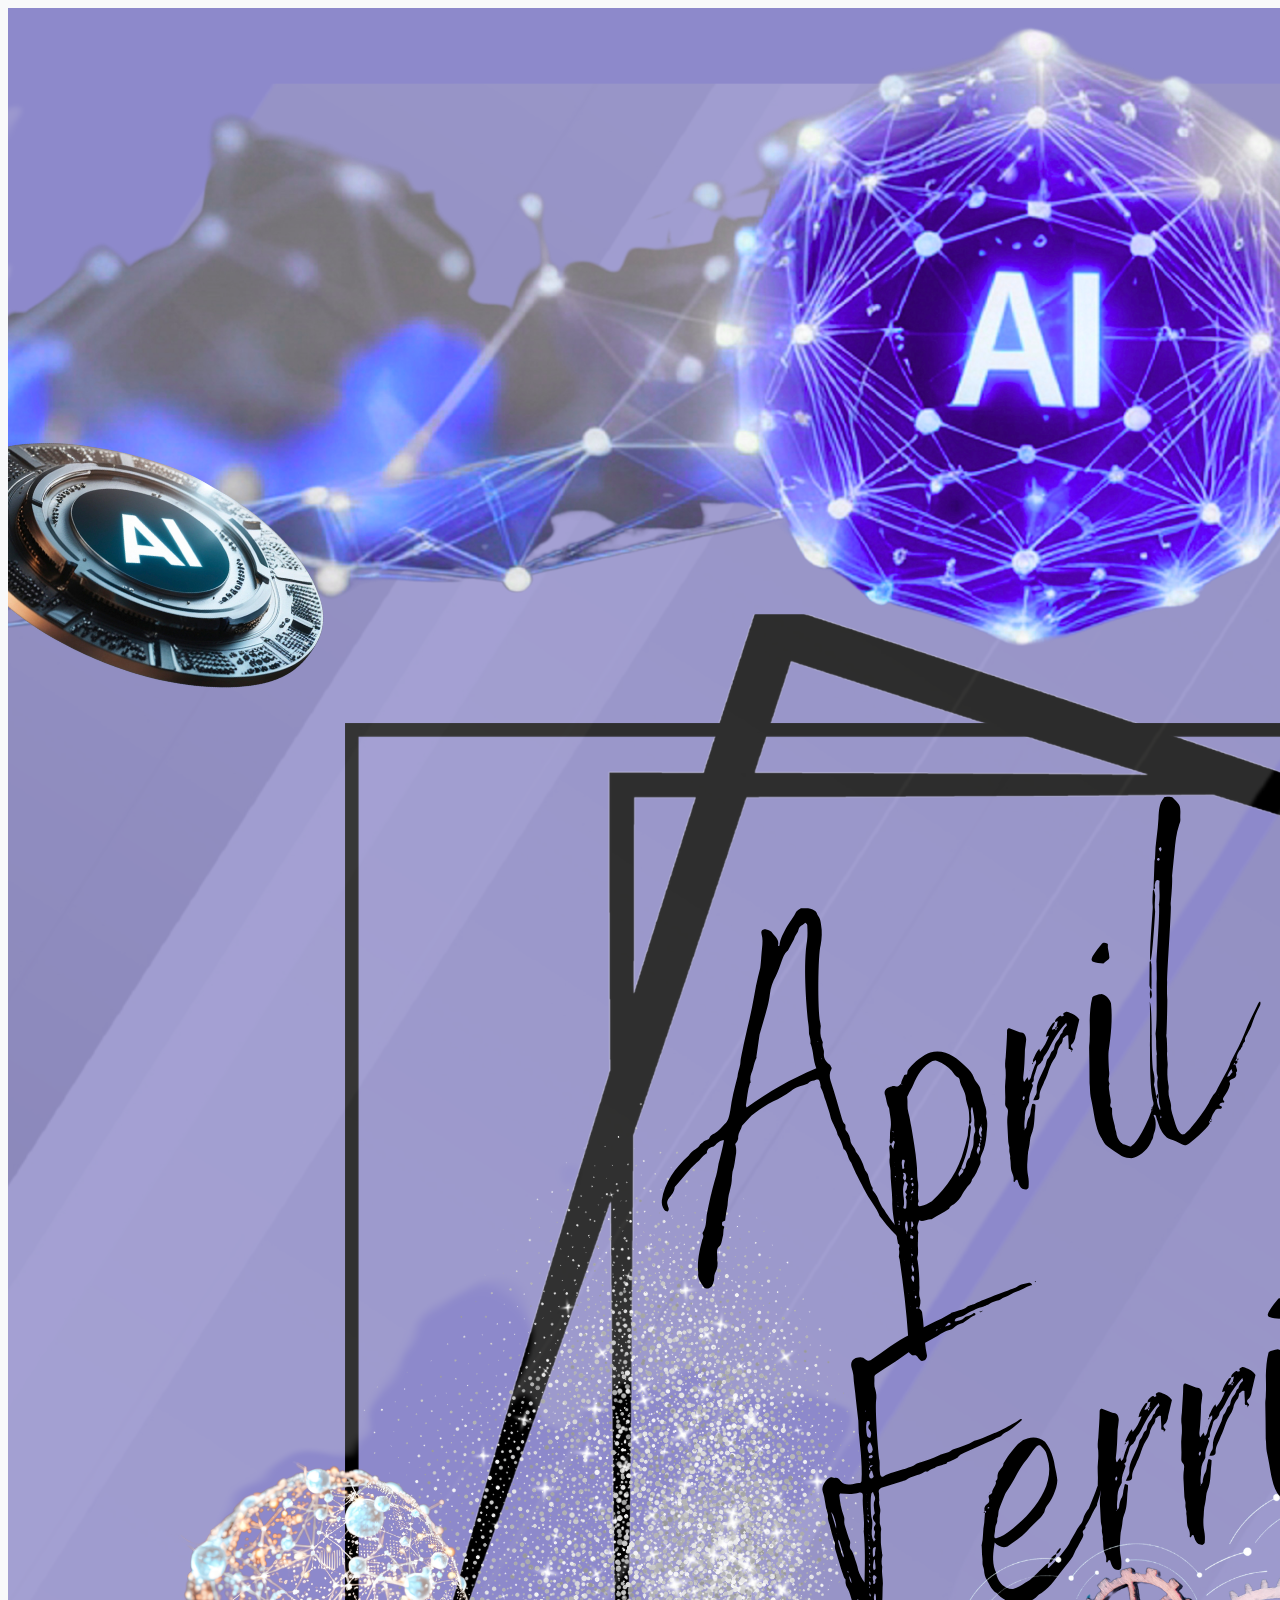
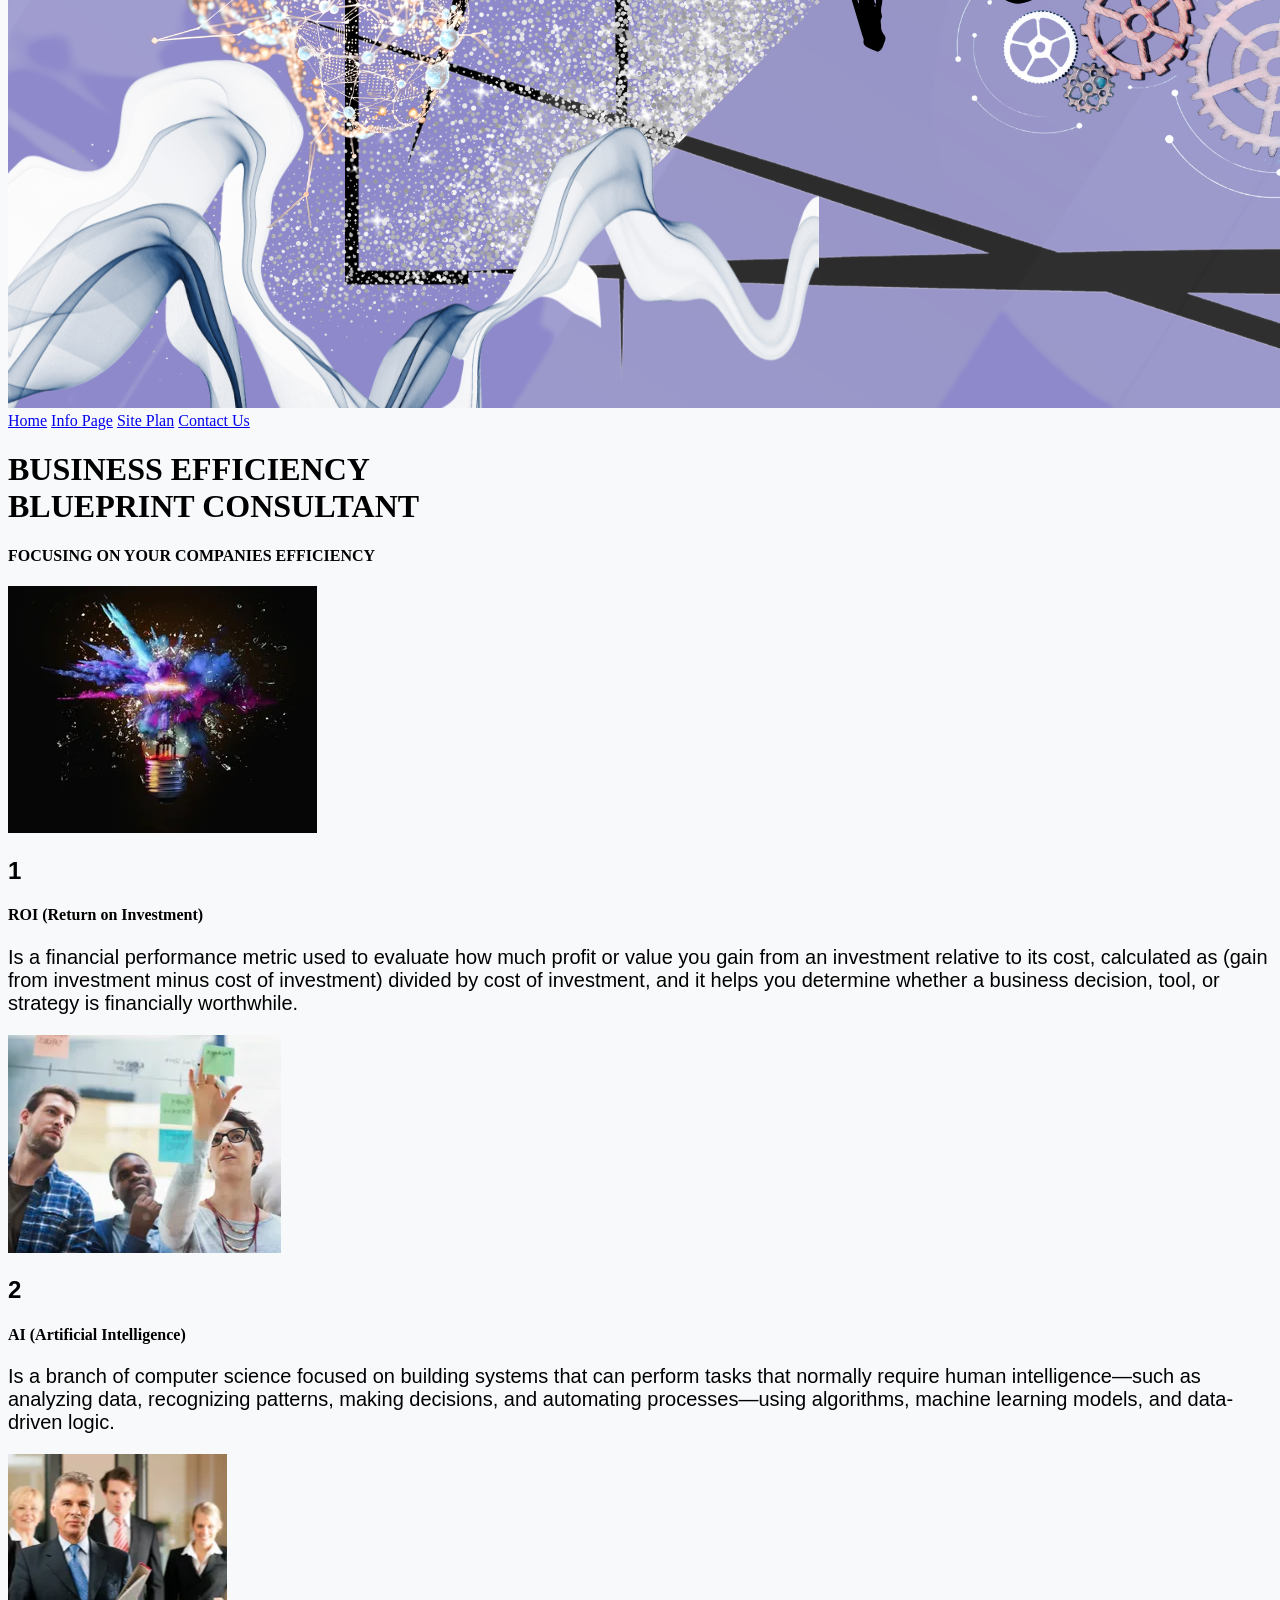
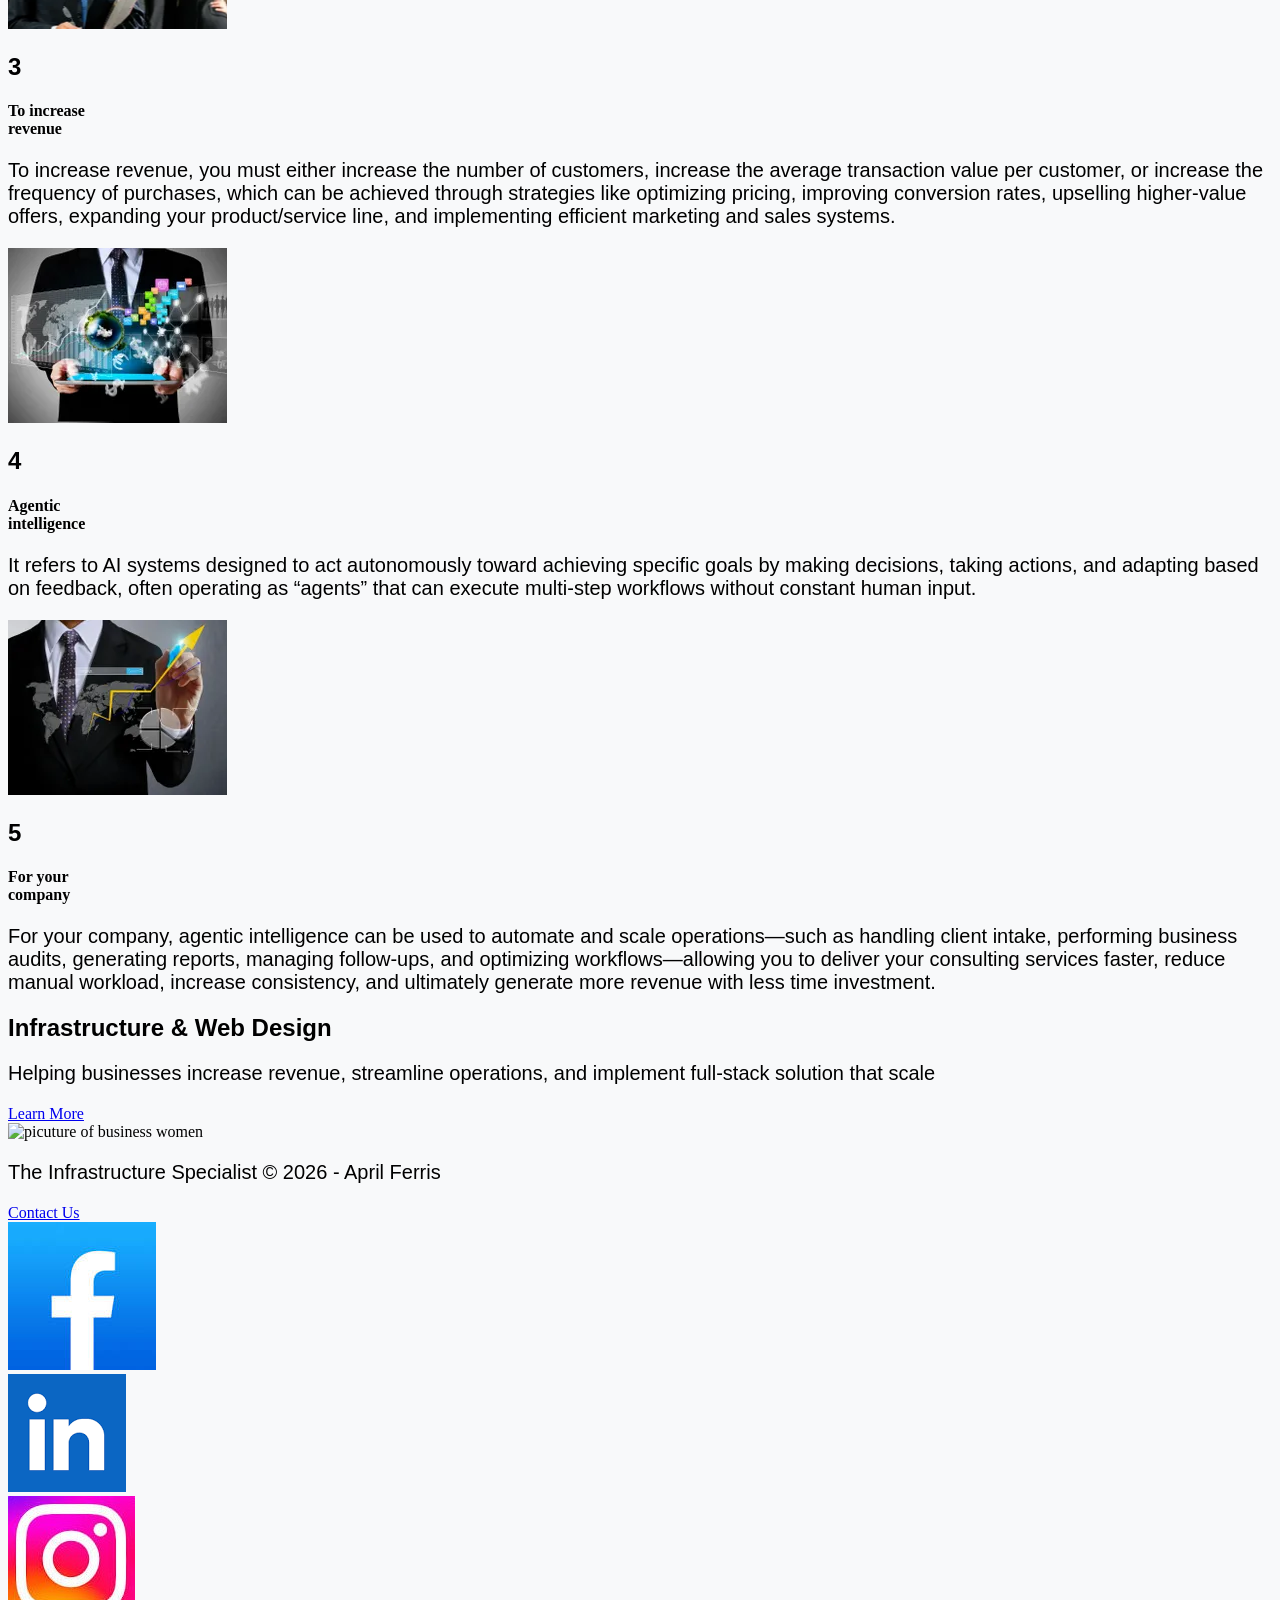
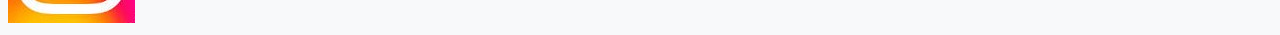
==== commit 521c2c8d: "Update page2.html" ====
--- a/page2.html
+++ b/page2.html
@@ -1,5 +1,5 @@
 <!DOCTYPE html>
-<html class="infopage1" lang="en">
+<html lang="en">
 
     <!-- Head info -->
 
@@ -11,7 +11,7 @@
 </head>
 
 <body class="infopage2">
-    <div class="page">
+    <div class="gray">
 
         <!-- Header -->
         <header>
@@ -99,6 +99,7 @@
                 </div>
             </div>
         </footer>
+        </div>
         
 </body>
 
--- a/index.css
+++ b/index.css
@@ -365,7 +365,7 @@
     width: 300px;
 }
 
-footer {
+.footer2 {
     background-color: #c8b6ff;
     display: flex;
     justify-content: space-between;
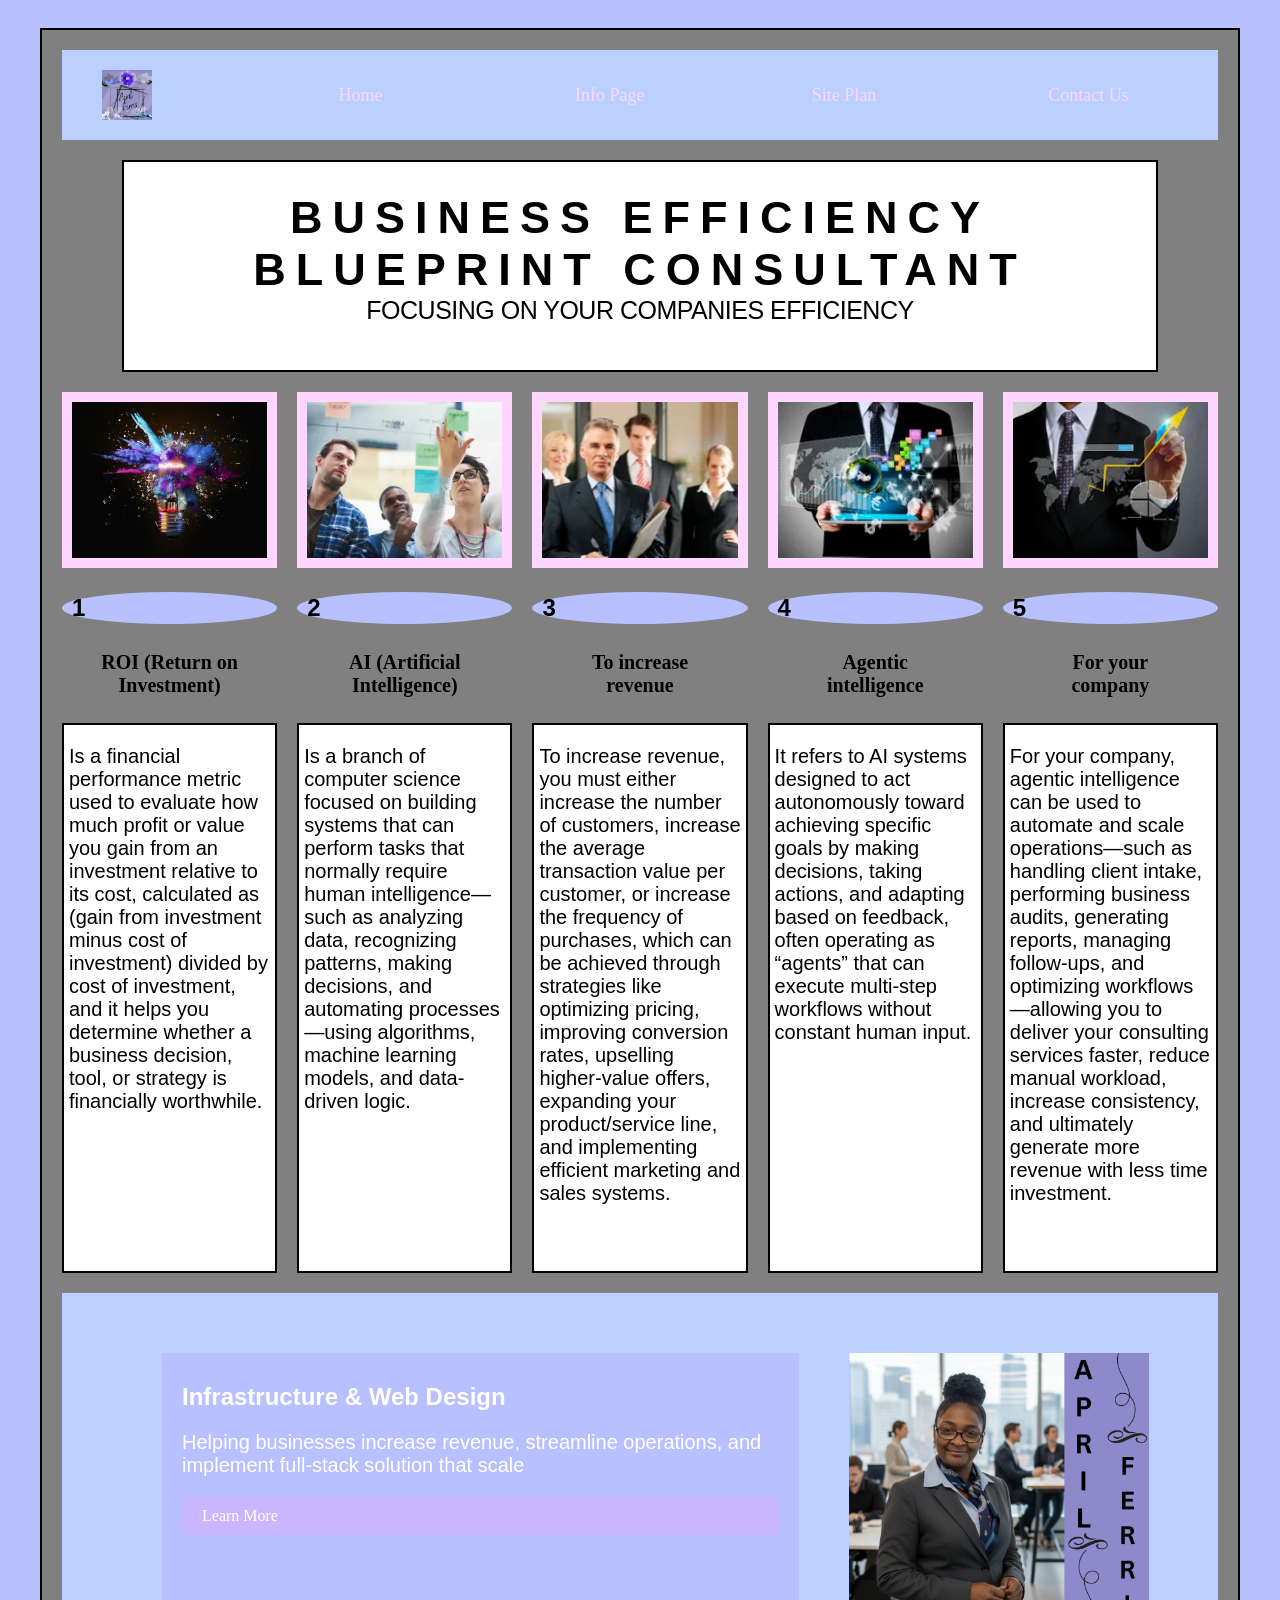
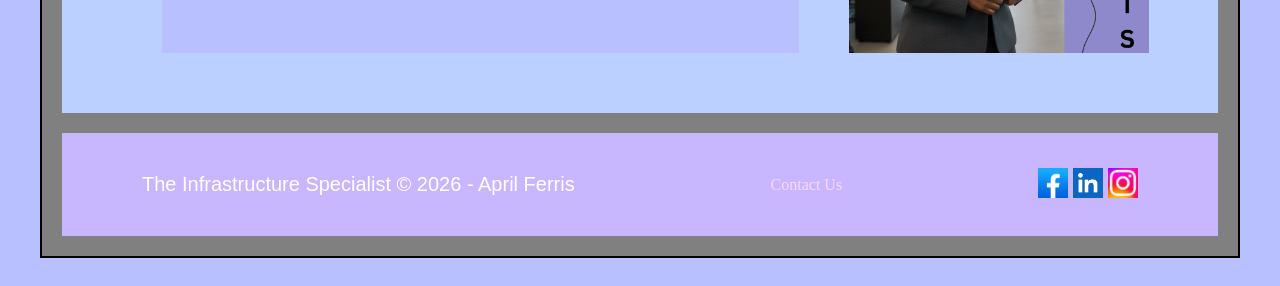
==== commit 7485ef9e: "Update page2.html" ====
--- a/page2.html
+++ b/page2.html
@@ -7,6 +7,9 @@
     <meta charset="UTF-8">
     <meta name="viewport" content="width=device-width, initial-scale=1.0">
     <title>The Infrastructure Specialist & Web Developer | Page2</title>
+    <link rel="preconnect" href="https://fonts.googleapis.com">
+<link rel="preconnect" href="https://fonts.gstatic.com" crossorigin>
+<link href="https://fonts.googleapis.com/css2?family=Caveat:wght@400..700&family=Figtree:ital,wght@0,300..900;1,300..900&family=Leckerli+One&family=Lobster&family=Montserrat:ital,wght@0,100..900;1,100..900&family=Open+Sans:ital,wght@0,300..800;1,300..800&family=Permanent+Marker&family=Roboto:ital,wght@0,100..900;1,100..900&family=Salsa&family=Sue+Ellen+Francisco&display=swap" rel="stylesheet">
     <link rel="stylesheet" href="index.css">
 </head>
 
@@ -73,7 +76,7 @@
             <a class="learnmore" href="#">Learn More</a>
             </div>
 
-            <img class="mybusiness" src="images/main business pic.jpg" alt="picuture of business women">
+            <img class="mybusiness" src="images/main business pic.png" alt="picuture of business women">
             </section>
         </main>
 
--- a/index.css
+++ b/index.css
@@ -239,20 +239,17 @@
 
 }
 
-/* Info page css code :/
-@import url('https://fonts.googleapis.com/css2?family=Caveat:wght@400..700&family=Figtree:ital,wght@0,300..900;1,300..900&family=Leckerli+One&family=Lobster&family=Montserrat:ital,wght@0,100..900;1,100..900&family=Open+Sans:ital,wght@0,300..800;1,300..800&family=Permanent+Marker&family=Roboto:ital,wght@0,100..900;1,100..900&family=Salsa&family=Sue+Ellen+Francisco&display=swap');
-
 * {
     box-sizing: border-box;
 }
 
-.infopage1 {
+.infopage2 {
     background-color: #b8c0ff;
     padding: 20px 30px;
 }
 
-.infopage2 {
-    width: 1000px;
+.gray {
+    width: 1200px;
     background-color: grey;
     border: 2px solid black;
     padding: 20px;
@@ -325,7 +322,7 @@
 }
 
 .explanation {
-    height: 450px;
+    height: 550px;
     background-color: white;
     border: 2px solid black;
     padding: 20px 5px;
@@ -365,7 +362,7 @@
     width: 300px;
 }
 
-.footer2 {
+footer {
     background-color: #c8b6ff;
     display: flex;
     justify-content: space-between;
@@ -390,3 +387,5 @@
     aspect-ratio: 1/1;
 }
 
+
+
